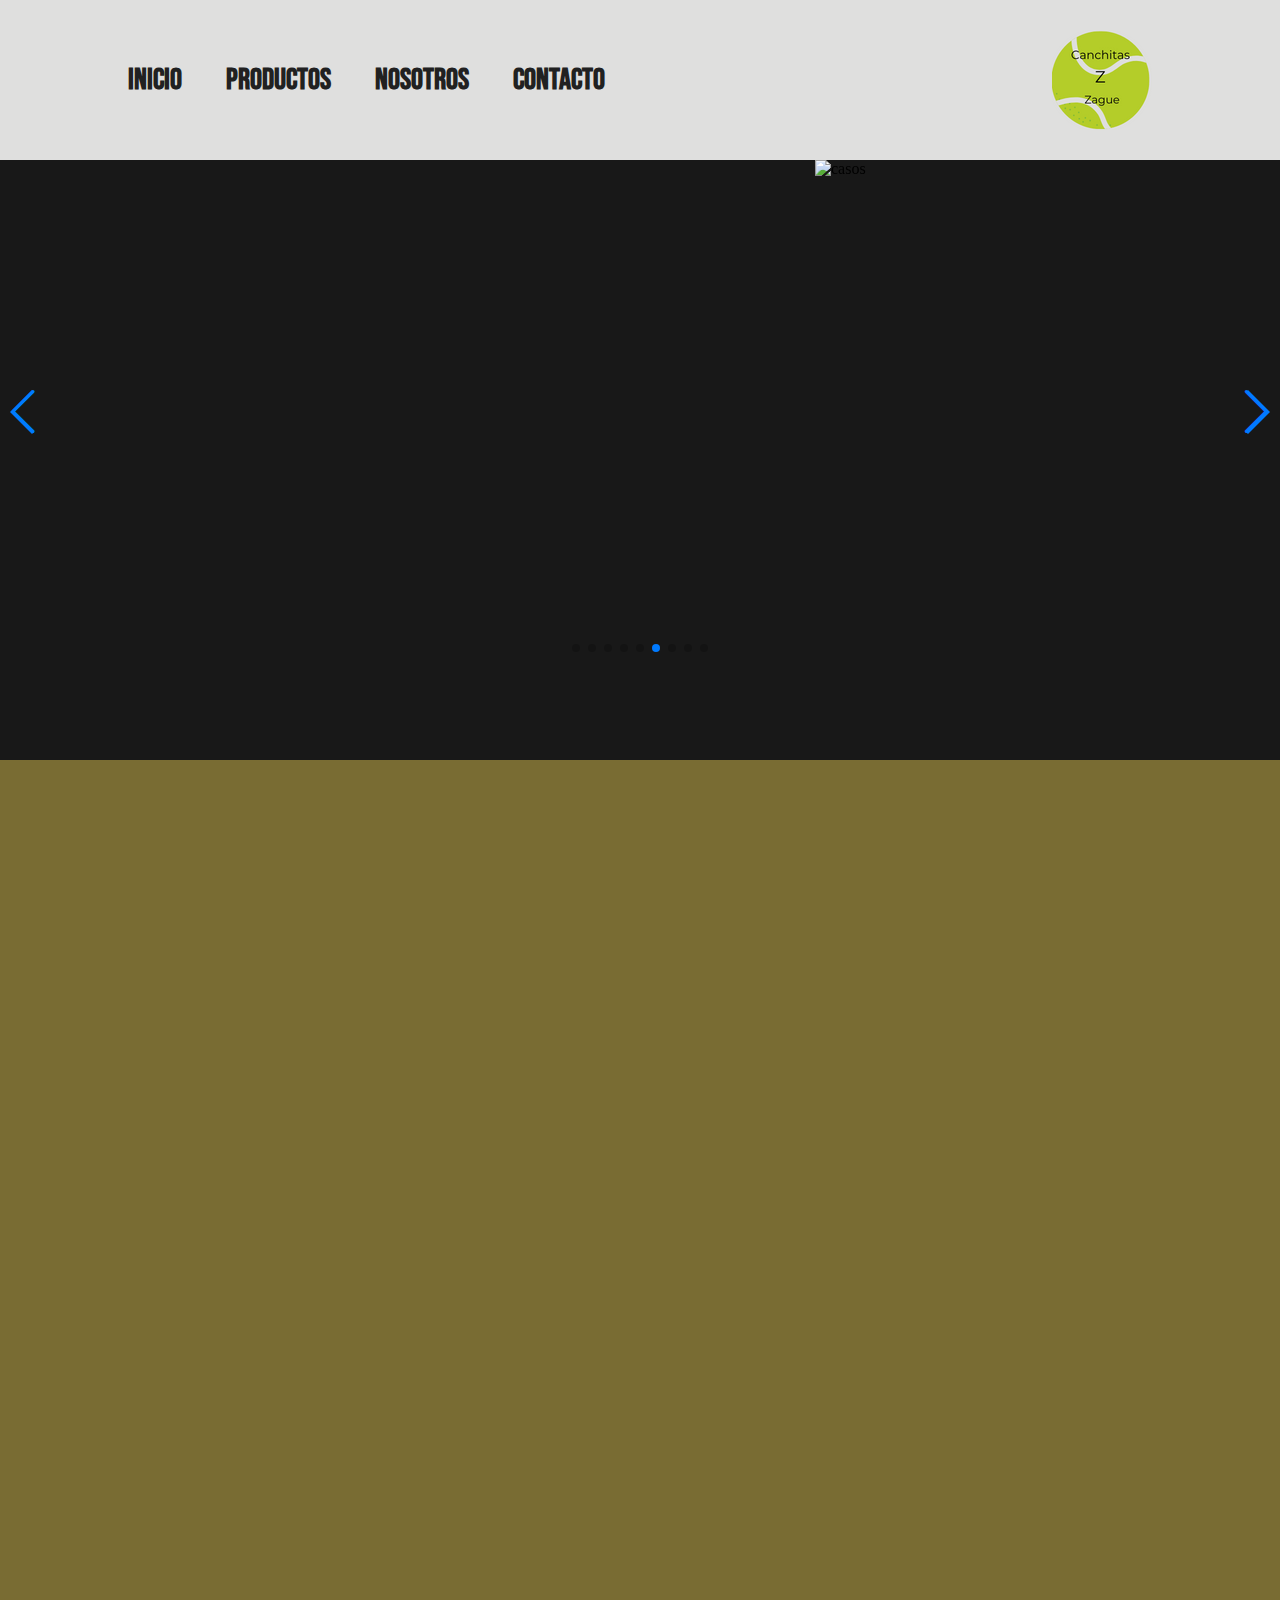
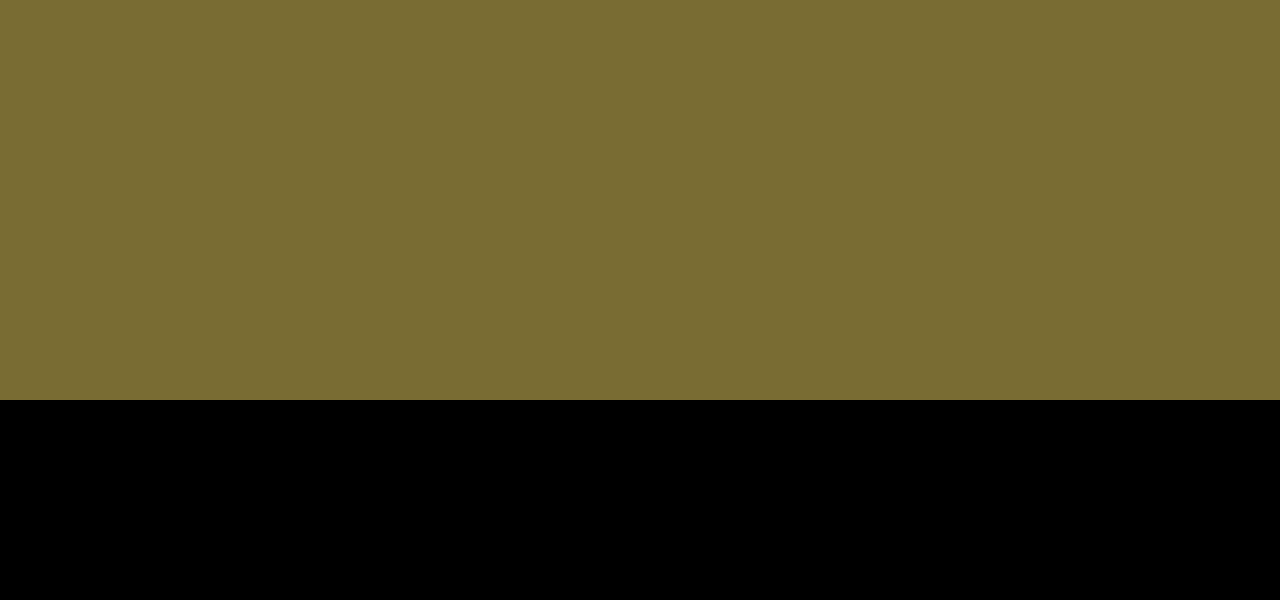
==== index.html @ 5521cb1e "se maqueto la primer seccion de la paginna de Anibal" ====
<!DOCTYPE html>
<html lang="en">

<head>
    <meta charset="UTF-8">
    <meta http-equiv="X-UA-Compatible" content="IE=edge">
    <meta name="viewport" content="width=device-width, initial-scale=1.0">
    <link rel="stylesheet" href="estilos.css">
    <link rel="icon" href="assets/logo.png">
    <link rel="stylesheet" href="estilos.css">
    <link rel="stylesheet" href="assets/css/estilos.css">
    <link rel="stylesheet" href="assets/css/animate.min.css">
    <link rel="stylesheet" href="assets/css/swiper.min.css">
    <link rel="stylesheet" href="assets/js/animado.js">
    <link rel="stylesheet" href="https://unpkg.com/swiper/swiper-bundle.min.css">
    <link rel="icon" href="assets/img-forn/logo.png">
    <link rel="stylesheet" href="assets/fonts/Lemons.ttf">
    <title>"Canchita Zague"</title>
</head>

<body>
    <header class="menu">
        <img class="logo" src="assets/img-forn/logo.png" alt="logo">
        <nav>
            <ul class="nav-links">
                <li><a href="index.html"> Inicio</a></li>
                <li><a href=""> Productos </a></li>
                <li><a href=""> Nosotros</a></li>
                <li><a href="contacto.html"> Contacto</a></li>
            </ul>
        </nav>
    </header>
    <main>
        <section class="slide-container">

            <div class="con_tainer">
                <div class="banner1">
                    <div class="swiper mySwiper swiper-initialized swiper-horizontal swiper-pointer-events">
                        <div class="swiper-wrapper" id="swiper-wrapper-3a5e8f8a44f67439" aria-live="off"
                            style="transition-duration: 1000ms; transform: translate3d(-6980px, 0px, 0px);">
                            <div class="swiper-slide" role="group" aria-label="1 / 9"
                                style="width: 100%; margin-right: 1px;">
                                <img src="assets/img-forn/pelota1.jpeg" alt="pd101" height="500px">
                                <div class="bantxt">
                                    <!-- <h3>Muebles en optimas<br><span>condiciones</span></h3>
                        <a href="promociones.html"><button>Promociones</button></a>-->
                                </div>

                            </div>
                            <div class="swiper-slide" role="group" aria-label="2 / 9"
                                style="width: 1366px; margin-right: 0px;">
                                <img src="assets/img-forn/pelota1.jpeg" alt="pd101" width="auto" height="500px">
                                <div class="bantxt">
                                    <h3></h3>
                                </div>

                            </div>
                            <div class="swiper-slide" role="group" aria-label="3 / 9"
                                style="width: 1366px; margin-right: 350px;">
                                <img src="assets/img-forn/pelota1.jpeg" alt="pd101" height="500px">
                                <!--<h3>Nuevos modelos</h3>
                      <a href="promociones.html"><button>Promociones</button></a>-->
                            </div>
                            <div class="swiper-slide" role="group" aria-label="4 / 9"
                                style="width: 1366px; margin-right: 350px;">
                                <img src="assets/img/Des-13.JPG" alt="pd101" height="500px ">

                            </div>
                            <div class="swiper-slide" role="group" aria-label="5 / 9"
                                style="width: 1366px; margin-right: 350px;">
                                <img src="assets/img/Des-4.jpg" alt="casos" height="500px">
                            </div>
                            <div class="swiper-slide" role="group" aria-label="6 / 9"
                                style="width: 1366px; margin-right: 350px;">
                                <img src="assets/img/Des-5.jpg" alt="casos" height="500px">
                            </div>
                            <div class="swiper-slide" role="group" aria-label="7 / 9"
                                style="width: 1366px; margin-right: 350px;">
                                <img src="assets/img/Des-6.jpg" alt="casos" height="500px">
                            </div>
                            <div class="swiper-slide" role="group" aria-label="8 / 9"
                                style="width: 1366px; margin-right: 350px;">
                                <img src="assets/img/Des-7.jpg" alt="casos" height="500px">
                            </div>
                            <div class="swiper-slide" role="group" aria-label="9 / 9"
                                style="width: 1366px; margin-right: 350px;">
                                <img src="assets/img/Des-8.jpg" alt="casos" height="500px"></div>
                        </div>
                        <div class="swiper-button-next" tabindex="0" role="button" aria-label="Next slide"
                            aria-controls="swiper-wrapper-3a5e8f8a44f67439" aria-disabled="false"></div>
                        <div class="swiper-button-prev" tabindex="0" role="button" aria-label="Previous slide"
                            aria-controls="swiper-wrapper-3a5e8f8a44f67439" aria-disabled="false"></div>
                        <div
                            class="swiper-pagination swiper-pagination-clickable swiper-pagination-bullets swiper-pagination-horizontal">
                            <span class="swiper-pagination-bullet" tabindex="0" role="button"
                                aria-label="Go to slide 1"></span><span class="swiper-pagination-bullet" tabindex="0"
                                role="button" aria-label="Go to slide 2"></span><span class="swiper-pagination-bullet"
                                tabindex="0" role="button" aria-label="Go to slide 3"></span><span
                                class="swiper-pagination-bullet" tabindex="0" role="button"
                                aria-label="Go to slide 4"></span><span class="swiper-pagination-bullet" tabindex="0"
                                role="button" aria-label="Go to slide 5"></span><span
                                class="swiper-pagination-bullet swiper-pagination-bullet-active" tabindex="0"
                                role="button" aria-label="Go to slide 6" aria-current="true"></span><span
                                class="swiper-pagination-bullet" tabindex="0" role="button"
                                aria-label="Go to slide 7"></span><span class="swiper-pagination-bullet" tabindex="0"
                                role="button" aria-label="Go to slide 8"></span><span class="swiper-pagination-bullet"
                                tabindex="0" role="button" aria-label="Go to slide 9"></span></div>
                        <span class="swiper-notification" aria-live="assertive" aria-atomic="true"></span>
                    </div>
                </div>
            </div>

        </section>



        <section>

        </section>



        <section>

        </section>
    </main>
    <footer>

    </footer>
</body>

</html>
---- estilos.css ----
@import url('https://fonts.googleapis.com/css2?family=Bebas+Neue&family=Montserrat:wght@100&display=swap');
@import url('https://fonts.googleapis.com/css2?family=Bebas+Neue&family=Libre+Franklin:wght@100&family=Montserrat:wght@100&display=swap');
*{
 padding: 0;
 margin: 0;
 box-sizing: border-box;
}

body{
  margin: 0px;
  padding: 0%;
}

header {
  display: flex;
  justify-content: flex-end;
  align-items: center;
  padding: 30px 10%;
  background-color: #DFDFDE;
}
.logo{
  cursor: pointer;
  height: 100px;
  width: 100px;
  order: 3;
  margin-left: auto;
}

nav{
  order: 1;
}

.nav-links{
  list-style: none;
}
.nav-links li{
  display: inline-block;
  padding: 0px 20px;

}

.nav-links li:nth-child(1){
 padding: 0 20px 0 0;
}
.nav-links li a{
  transition: all 0.3s ease 0s;   
  color: #212121;
  font-family: 'Bebas Neue', cursive;
 font-weight: 600;
 font-size: 30px;
 text-decoration: none;
  
}
.nav-links li a:hover{
  color: #0088a9;
}


main {
  width: 100%;
  height: 1840px;
  background-color: rgb(121, 108, 51);
}


.slide-container{ 
   width: 100%; 
   height: 600px;
  background-color: rgb(24, 24, 24);
}

.catalog-section{ 
  width: 100%; 
  height: 290px;
 background-color: rgb(43, 151, 10);
}
.first-product{
  width: 100%; 
  height: 400px;
 background-color: rgb(57, 55, 204);
}
.second-product{
  width: 100%; 
  height: 400px;
  background-color: rgb(255, 238, 5); 
 }

.hightlights-section{
  width: 100%; 
  height: 350px;
  background-color: rgba(253, 0, 0, 0.473);
}


footer {
  margin-top: -10;
  width: 100%;
  height: 200px;
  background-color: black;
}
---- estilos.css ----
@import url('https://fonts.googleapis.com/css2?family=Bebas+Neue&family=Montserrat:wght@100&display=swap');
@import url('https://fonts.googleapis.com/css2?family=Bebas+Neue&family=Libre+Franklin:wght@100&family=Montserrat:wght@100&display=swap');
*{
 padding: 0;
 margin: 0;
 box-sizing: border-box;
}

body{
  margin: 0px;
  padding: 0%;
}

header {
  display: flex;
  justify-content: flex-end;
  align-items: center;
  padding: 30px 10%;
  background-color: #DFDFDE;
}
.logo{
  cursor: pointer;
  height: 100px;
  width: 100px;
  order: 3;
  margin-left: auto;
}

nav{
  order: 1;
}

.nav-links{
  list-style: none;
}
.nav-links li{
  display: inline-block;
  padding: 0px 20px;

}

.nav-links li:nth-child(1){
 padding: 0 20px 0 0;
}
.nav-links li a{
  transition: all 0.3s ease 0s;   
  color: #212121;
  font-family: 'Bebas Neue', cursive;
 font-weight: 600;
 font-size: 30px;
 text-decoration: none;
  
}
.nav-links li a:hover{
  color: #0088a9;
}


main {
  width: 100%;
  height: 1840px;
  background-color: rgb(121, 108, 51);
}


.slide-container{ 
   width: 100%; 
   height: 600px;
  background-color: rgb(24, 24, 24);
}

.catalog-section{ 
  width: 100%; 
  height: 290px;
 background-color: rgb(43, 151, 10);
}
.first-product{
  width: 100%; 
  height: 400px;
 background-color: rgb(57, 55, 204);
}
.second-product{
  width: 100%; 
  height: 400px;
  background-color: rgb(255, 238, 5); 
 }

.hightlights-section{
  width: 100%; 
  height: 350px;
  background-color: rgba(253, 0, 0, 0.473);
}


footer {
  margin-top: -10;
  width: 100%;
  height: 200px;
  background-color: black;
}
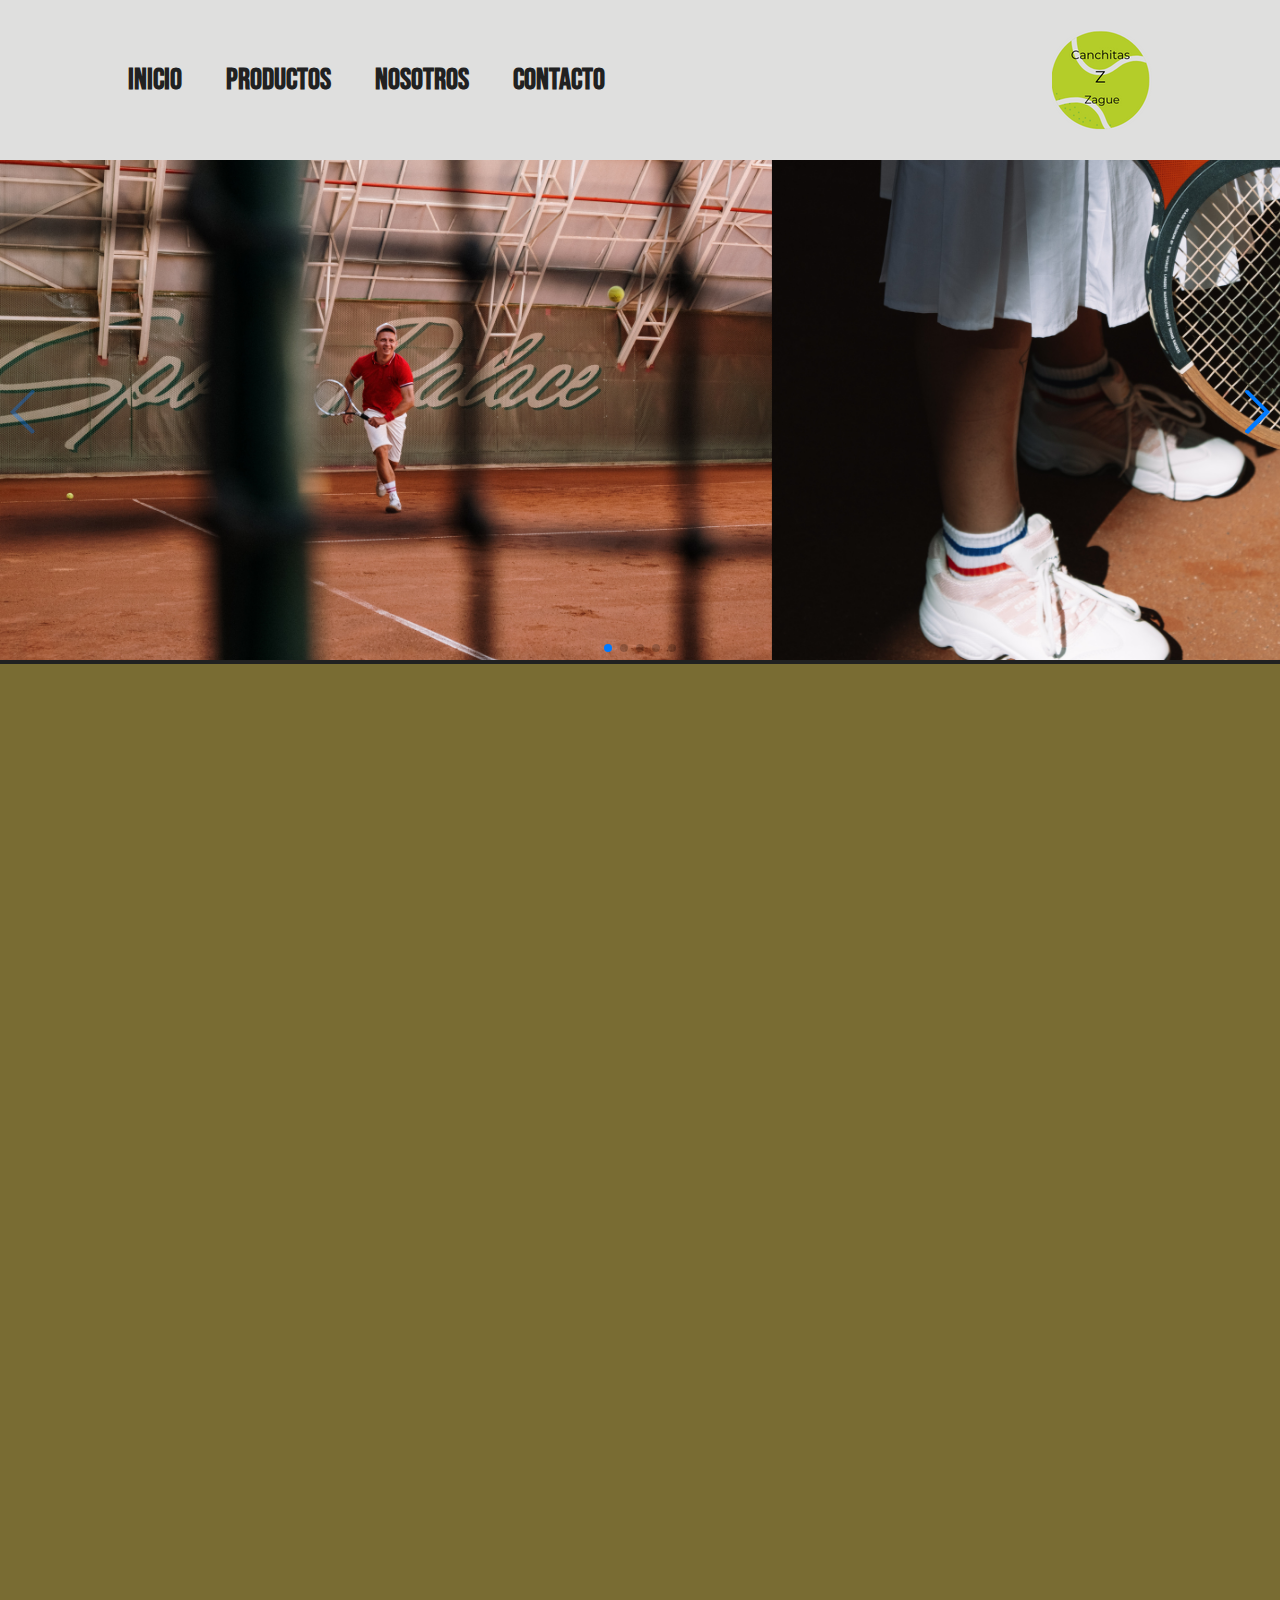
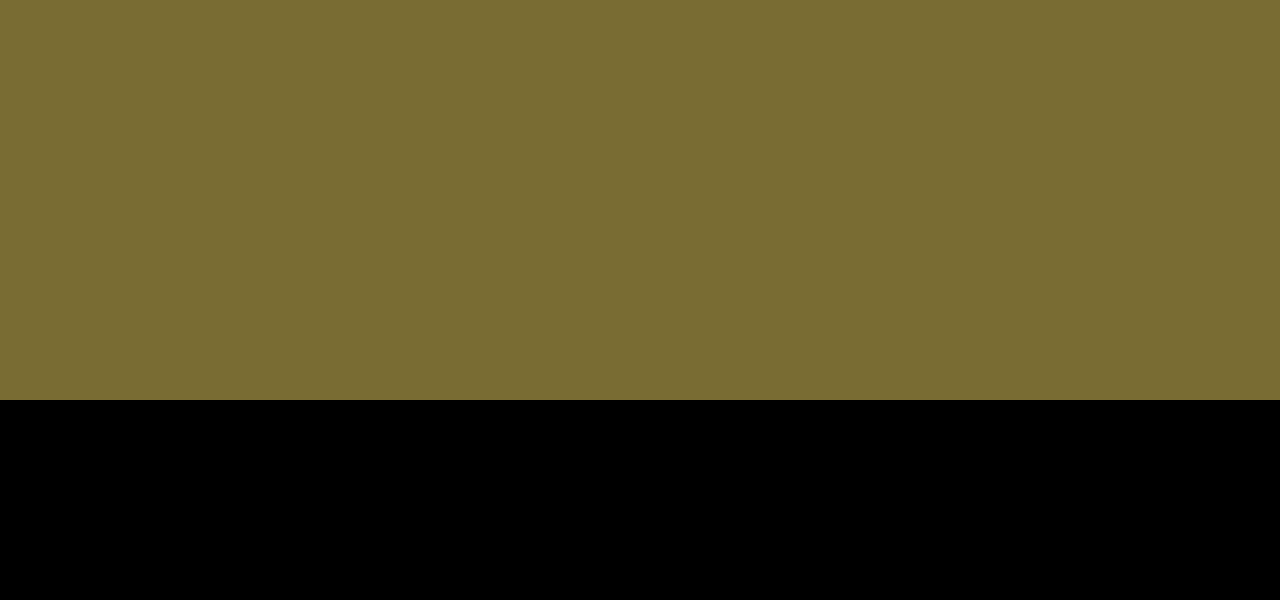
==== commit 3a1c0824: "Se agrego el slide con imagenes, ademas del menu-var jaz" ====
--- a/index.html
+++ b/index.html
@@ -5,8 +5,6 @@
     <meta charset="UTF-8">
     <meta http-equiv="X-UA-Compatible" content="IE=edge">
     <meta name="viewport" content="width=device-width, initial-scale=1.0">
-    <link rel="stylesheet" href="estilos.css">
-    <link rel="icon" href="assets/logo.png">
     <link rel="stylesheet" href="estilos.css">
     <link rel="stylesheet" href="assets/css/estilos.css">
     <link rel="stylesheet" href="assets/css/animate.min.css">
@@ -17,7 +15,6 @@
     <link rel="stylesheet" href="assets/fonts/Lemons.ttf">
     <title>"Canchita Zague"</title>
 </head>
-
 <body>
     <header class="menu">
         <img class="logo" src="assets/img-forn/logo.png" alt="logo">
@@ -30,6 +27,7 @@
             </ul>
         </nav>
     </header>
+
     <main>
         <section class="slide-container">
 
@@ -38,18 +36,18 @@
                     <div class="swiper mySwiper swiper-initialized swiper-horizontal swiper-pointer-events">
                         <div class="swiper-wrapper" id="swiper-wrapper-3a5e8f8a44f67439" aria-live="off"
                             style="transition-duration: 1000ms; transform: translate3d(-6980px, 0px, 0px);">
+
                             <div class="swiper-slide" role="group" aria-label="1 / 9"
                                 style="width: 100%; margin-right: 1px;">
-                                <img src="assets/img-forn/pelota1.jpeg" alt="pd101" height="500px">
-                                <div class="bantxt">
-                                    <!-- <h3>Muebles en optimas<br><span>condiciones</span></h3>
-                        <a href="promociones.html"><button>Promociones</button></a>-->
-                                </div>
+                                <img src="assets/img-forn/img-slide-1.png" alt="pd101" height="500px" style=" display: flex;
+                                justify-content: flex-end;
+                                align-items: center;">
+                                
 
                             </div>
                             <div class="swiper-slide" role="group" aria-label="2 / 9"
                                 style="width: 1366px; margin-right: 0px;">
-                                <img src="assets/img-forn/pelota1.jpeg" alt="pd101" width="auto" height="500px">
+                                <img src="assets/img-forn/img-slide-2.png" alt="pd101" width="auto" height="500px">
                                 <div class="bantxt">
                                     <h3></h3>
                                 </div>
@@ -57,34 +55,22 @@
                             </div>
                             <div class="swiper-slide" role="group" aria-label="3 / 9"
                                 style="width: 1366px; margin-right: 350px;">
-                                <img src="assets/img-forn/pelota1.jpeg" alt="pd101" height="500px">
+                                <img src="assets/img-forn/img-slide-3.png" alt="pd101" height="500px">
                                 <!--<h3>Nuevos modelos</h3>
                       <a href="promociones.html"><button>Promociones</button></a>-->
                             </div>
                             <div class="swiper-slide" role="group" aria-label="4 / 9"
                                 style="width: 1366px; margin-right: 350px;">
-                                <img src="assets/img/Des-13.JPG" alt="pd101" height="500px ">
+                                <img src="assets/img-forn/img-slide-4.png" alt="pd101" height="500px ">
 
                             </div>
                             <div class="swiper-slide" role="group" aria-label="5 / 9"
                                 style="width: 1366px; margin-right: 350px;">
-                                <img src="assets/img/Des-4.jpg" alt="casos" height="500px">
+                                <img src="assets/img-forn/img-slide-5.png" alt="casos" height="500px">
                             </div>
-                            <div class="swiper-slide" role="group" aria-label="6 / 9"
-                                style="width: 1366px; margin-right: 350px;">
-                                <img src="assets/img/Des-5.jpg" alt="casos" height="500px">
-                            </div>
-                            <div class="swiper-slide" role="group" aria-label="7 / 9"
-                                style="width: 1366px; margin-right: 350px;">
-                                <img src="assets/img/Des-6.jpg" alt="casos" height="500px">
-                            </div>
-                            <div class="swiper-slide" role="group" aria-label="8 / 9"
-                                style="width: 1366px; margin-right: 350px;">
-                                <img src="assets/img/Des-7.jpg" alt="casos" height="500px">
-                            </div>
-                            <div class="swiper-slide" role="group" aria-label="9 / 9"
-                                style="width: 1366px; margin-right: 350px;">
-                                <img src="assets/img/Des-8.jpg" alt="casos" height="500px"></div>
+                            
+                            
+                            
                         </div>
                         <div class="swiper-button-next" tabindex="0" role="button" aria-label="Next slide"
                             aria-controls="swiper-wrapper-3a5e8f8a44f67439" aria-disabled="false"></div>
@@ -127,6 +113,29 @@
     <footer>
 
     </footer>
+
+    <script src="assets/js/animado.js"></script>
+  <script src="assets/js/swiper.min.js"></script>
+    <script>
+        var swiper = new Swiper(".mySwiper", {
+            spaceBetween: 30,
+            centeredSlides: true,
+            autoplay: {
+                delay: 10000,
+                disableOnInteraction: false,
+            },
+            pagination: {
+                el: ".swiper-pagination",
+                clickable: true,
+            },
+            navigation: {
+                nextEl: ".swiper-button-next",
+                prevEl: ".swiper-button-prev",
+            },
+        });
+
+    </script>
+
 </body>
 
 </html>
--- a/estilos.css
+++ b/estilos.css
@@ -64,9 +64,9 @@
 
 
 .slide-container{ 
-   width: 100%; 
-   height: 600px;
-  background-color: rgb(24, 24, 24);
+  width: 100%; 
+  height: auto;
+ background-color: #212121;
 }
 
 .catalog-section{ 
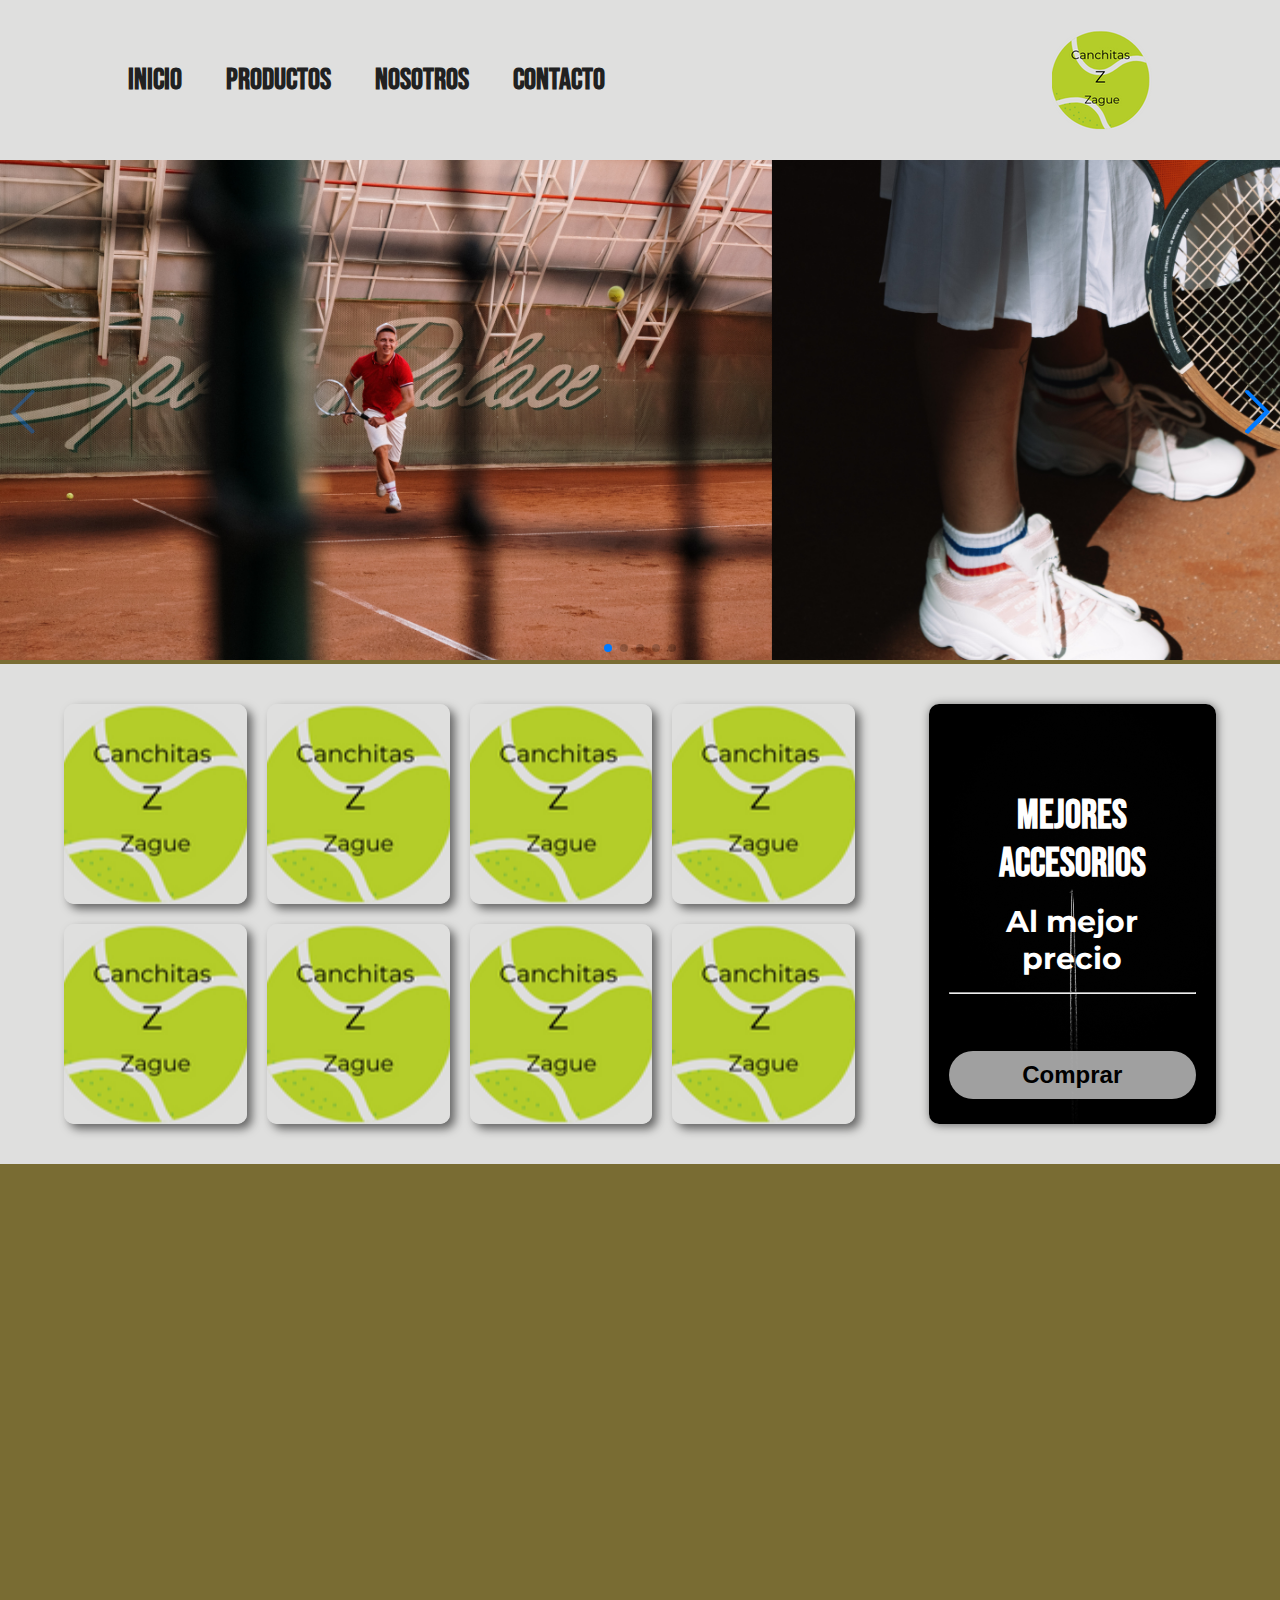
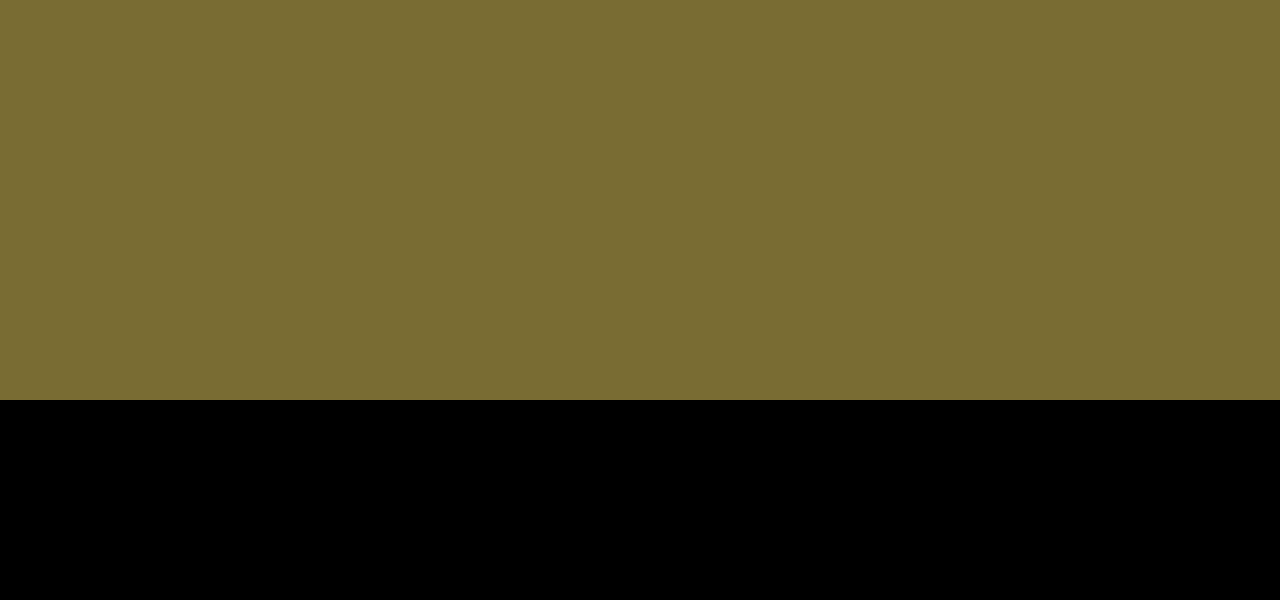
==== commit b624f6b0: "se agrego una section de catalogo si imagenes de prueba" ====
--- a/index.html
+++ b/index.html
@@ -15,6 +15,7 @@
     <link rel="stylesheet" href="assets/fonts/Lemons.ttf">
     <title>"Canchita Zague"</title>
 </head>
+
 <body>
     <header class="menu">
         <img class="logo" src="assets/img-forn/logo.png" alt="logo">
@@ -42,7 +43,7 @@
                                 <img src="assets/img-forn/img-slide-1.png" alt="pd101" height="500px" style=" display: flex;
                                 justify-content: flex-end;
                                 align-items: center;">
-                                
+
 
                             </div>
                             <div class="swiper-slide" role="group" aria-label="2 / 9"
@@ -68,9 +69,9 @@
                                 style="width: 1366px; margin-right: 350px;">
                                 <img src="assets/img-forn/img-slide-5.png" alt="casos" height="500px">
                             </div>
-                            
-                            
-                            
+
+
+
                         </div>
                         <div class="swiper-button-next" tabindex="0" role="button" aria-label="Next slide"
                             aria-controls="swiper-wrapper-3a5e8f8a44f67439" aria-disabled="false"></div>
@@ -100,8 +101,76 @@
 
 
 
-        <section>
-
+        <section class="catalog-balls">
+            <section>
+                <div class="contenedor">
+                    <div class="contenedor-conciertos">
+
+                        <div class="card" style="background-image: url('./assets/img-forn/logo.png')">
+                            <div class="textos">
+                                <h3 style="visibility: hidden;">Mueble armable</h3>
+                                <p style="visibility: hidden;">Los mejores muebles</p>
+                            </div>
+                        </div>
+                        <div class="card" style="background-image: url('./assets/img-forn/logo.png')">
+                            <div class="textos">
+                                <h3 style="visibility: hidden;">Mueble armable</h3>
+                                <p style="visibility: hidden;">Los mejores muebles</p>
+                            </div>
+                        </div>
+                        <div class="card" style="background-image: url('./assets/img-forn/logo.png')">
+                            <div class="textos">
+                                <h3 style="visibility: hidden;">Mueble armable</h3>
+                                <p style="visibility: hidden;">Los mejores muebles</p>
+                            </div>
+                        </div>
+
+                        <div class="card" style="background-image: url('./assets/img-forn/logo.png')">
+                            <div class="textos">
+                                <h3 style="visibility: hidden;">Mueble armable</h3>
+                                <p style="visibility: hidden;">Los mejores muebles</p>
+                            </div>
+                        </div>
+                        <div class="card" style="background-image: url('./assets/img-forn/logo.png')">
+                            <div class="textos">
+                                <h3 style="visibility: hidden;">Mueble armable</h3>
+                                <p style="visibility: hidden;">Los mejores muebles</p>
+                            </div>
+                        </div>
+                        <div class="card" style="background-image: url('./assets/img-forn/logo.png')">
+                            <div class="textos">
+                                <h3 style="visibility: hidden;">Mueble armable</h3>
+                                <p style="visibility: hidden;">Los mejores muebles</p>
+                            </div>
+                        </div>
+                        <div class="card" style="background-image: url('./assets/img-forn/logo.png')">
+                            <div class="textos">
+                                <h3 style="visibility: hidden;">Mueble armable</h3>
+                                <p style="visibility: hidden;">Los mejores muebles</p>
+                            </div>
+                        </div>
+                        <div class="card" style="background-image: url('./assets/img-forn/logo.png')">
+                            <div class="textos">
+                                <h3 style="visibility: hidden;">Mueble armable</h3>
+                                <p style="visibility: hidden;">Los mejores muebles</p>
+                            </div>
+                        </div>
+
+                    </div>
+
+                    <div class="backlife">
+                        <br>
+                        <h3>Mejores accesorios</h3>
+                        <ul>
+
+                            <li><span style="color: rgb(255, 255, 255); font-size: 30px;">Al mejor precio</span></li>
+                            <hr>
+                            <br><br><br>
+                        </ul>
+                        <a href="/contacto.html"><button class="boton">Comprar</button></a>
+                    </div>
+                </div>
+            </section>
         </section>
 
 
@@ -115,7 +184,7 @@
     </footer>
 
     <script src="assets/js/animado.js"></script>
-  <script src="assets/js/swiper.min.js"></script>
+    <script src="assets/js/swiper.min.js"></script>
     <script>
         var swiper = new Swiper(".mySwiper", {
             spaceBetween: 30,
--- a/estilos.css
+++ b/estilos.css
@@ -63,17 +63,153 @@
 }
 
 
-.slide-container{ 
-  width: 100%; 
-  height: auto;
- background-color: #212121;
-}
-
-.catalog-section{ 
-  width: 100%; 
-  height: 290px;
- background-color: rgb(43, 151, 10);
-}
+.catalog-balls{ 
+  
+    width: 100%; 
+    height: auto;
+   background-color: #DFDFDE;
+
+}
+/* Flexbox Styles */
+.content1 {
+  display: flex;
+  flex-wrap: nowrap;
+  margin-right: 20px;
+}
+.content1 img{
+  height: 350px;
+  width: 300px;
+  display: flex;
+  justify-content: center;
+  align-items: center;
+  padding: 10px ;
+  border-radius: 30px;
+}
+.content1 a{
+  color: #24252A;
+  font-family: 'Montserrat', sans-serif;
+  text-decoration: none;
+  font-size: 30px;
+  display: flex;
+  justify-content: center;
+  align-items: center;
+  padding: 10px ;
+}
+.content1 .price-con{
+  color: #24252a62;
+}
+.content1 span{
+  font-size: 20px;
+  
+}
+
+  /*Catalogo*/
+
+  .contenedor {
+    width: 90%;
+    max-width: 1200px;
+    margin: auto;
+    padding: 40px 0;
+  
+    display: flex;
+    gap: 20px;
+  }
+  
+  .titulo {
+    font-size: 24px;
+    padding: 80px 200px;
+    background-color: #9de372bd;
+  }
+  
+  .contenedor-conciertos {
+    display: flex;
+    width: 80%;
+    flex-wrap: wrap;
+    gap: 20px;
+  }
+  
+  .card {
+    border-radius: 10px;
+    min-height: 200px;
+    font-weight: bold;
+    padding: 20px;
+    position: relative;
+    overflow: hidden;
+    background-size: cover;
+    background-position: center center;
+    width: calc(33.33%-28px);
+    box-shadow: 5px 5px 10px rgba(0, 0, 0, 0.548);
+  }
+  
+  .card .textos {
+    height: 100%;
+    display: flex;
+    flex-direction: column;
+    justify-content: space-between;	
+  }
+  .backlife {
+    border-radius: 10px;
+    text-align: center;
+    padding: 20px;
+    background-size: cover;
+    background-position: center center;
+    background-image: url('./assets/img-forn/fondo.jpg');
+    box-shadow: 1px 1px 10px rgba(0, 0, 0, 0.548);
+    
+  }
+  .backlife h3{
+    padding-top: 50px;
+    font-size: 40px;
+    font-family: 'Bebas Neue', cursive;
+    color: rgb(255, 255, 255);
+    
+  }
+  .backlife ul {
+    list-style: none;
+    font-family: 'Montserrat', sans-serif;
+    
+
+  }
+  
+  .backlife ul li {
+    margin: 15px;
+    font-weight: bold;
+    font-family: 'Montserrat', sans-serif;
+  }
+  
+  .backlife .boton {
+    background: #c2c2c2d2;
+    display: block;
+    width: 100%;
+    font-weight: bold;
+    font-size: 24px;
+    text-align: center;
+    padding: 10px;
+    border: none;
+    border-radius: 100px;
+    font-family: 'Roboto', sans-serif;
+    cursor: pointer;
+    
+  }
+  @media screen and (max-width: 900px) {
+	
+  }
+  
+  @media screen and (max-width: 700px) {
+    
+  }
+  
+  @media screen and (max-width: 600px) {
+  
+  }
+
+  a:link{
+    text-decoration:none
+  }
+  a:visited{
+    text-decoration:none
+  }
+
 .first-product{
   width: 100%; 
   height: 400px;
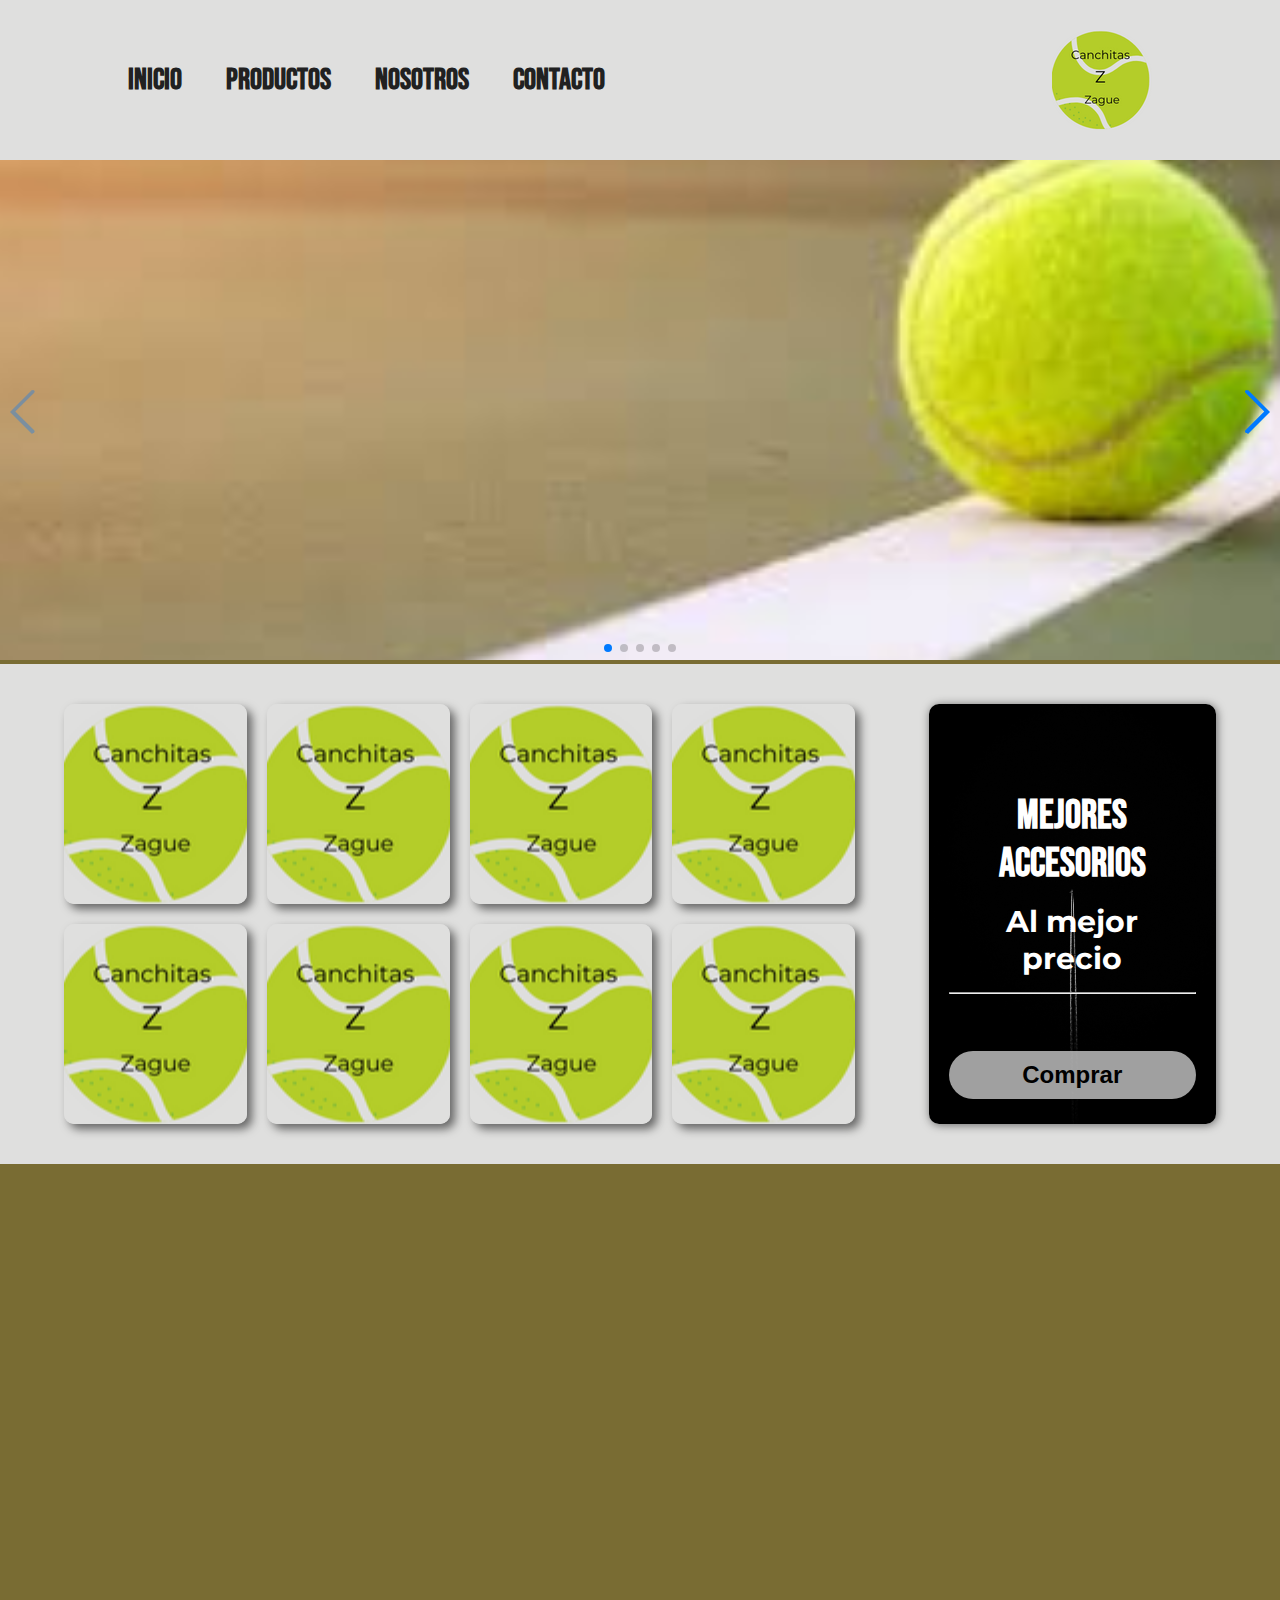
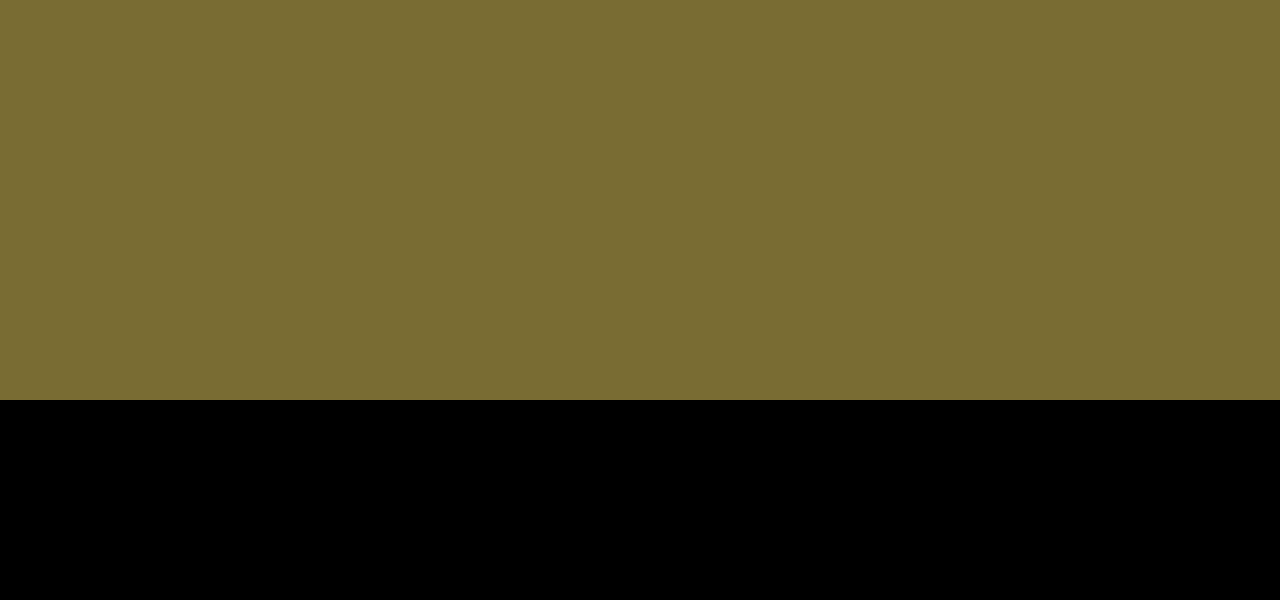
==== commit 74d17965: "se agregaron imagenes culeras de Anibal" ====
--- a/index.html
+++ b/index.html
@@ -40,7 +40,7 @@
 
                             <div class="swiper-slide" role="group" aria-label="1 / 9"
                                 style="width: 100%; margin-right: 1px;">
-                                <img src="assets/img-forn/img-slide-1.png" alt="pd101" height="500px" style=" display: flex;
+                                <img src="assets/img-forn/img-slide-6.png" alt="pd101" height="500px" style=" display: flex;
                                 justify-content: flex-end;
                                 align-items: center;">
 
@@ -48,7 +48,7 @@
                             </div>
                             <div class="swiper-slide" role="group" aria-label="2 / 9"
                                 style="width: 1366px; margin-right: 0px;">
-                                <img src="assets/img-forn/img-slide-2.png" alt="pd101" width="auto" height="500px">
+                                <img src="assets/img-forn/img-slide-7.png" alt="pd101" width="auto" height="500px">
                                 <div class="bantxt">
                                     <h3></h3>
                                 </div>
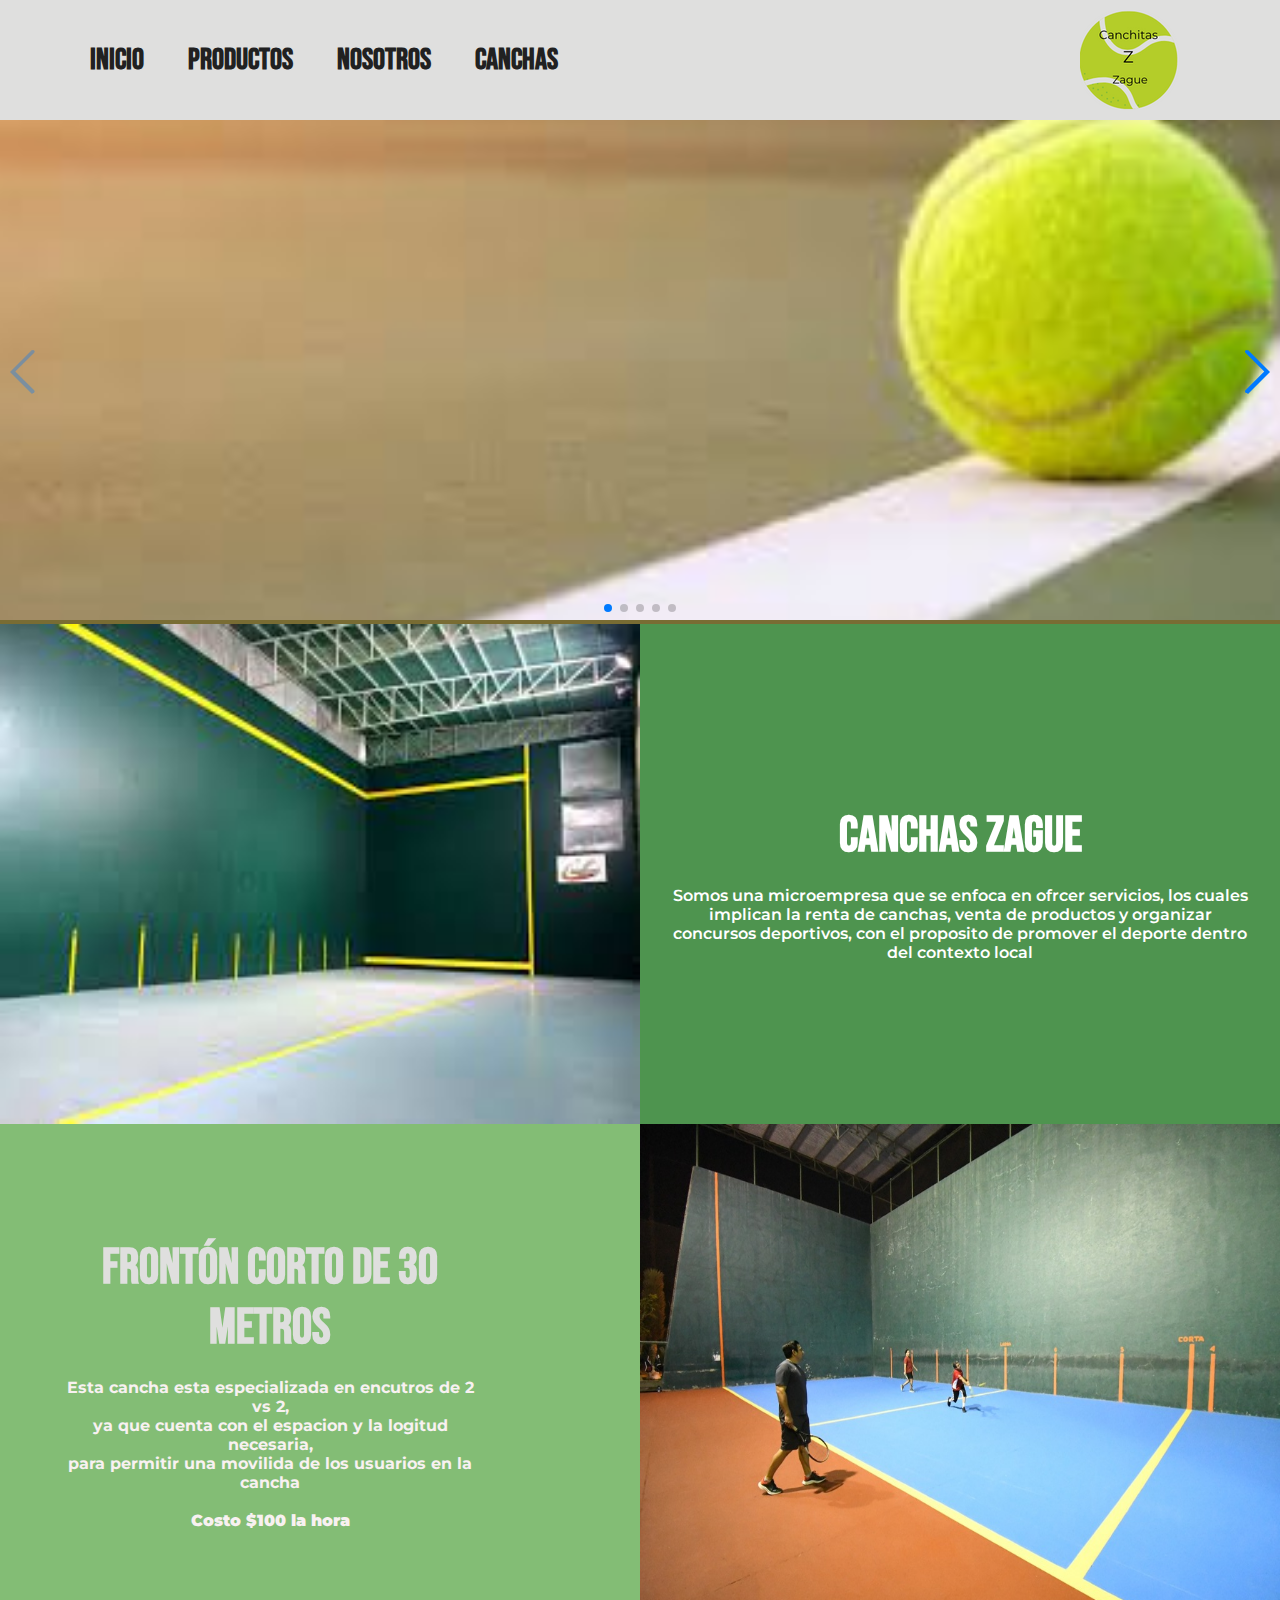
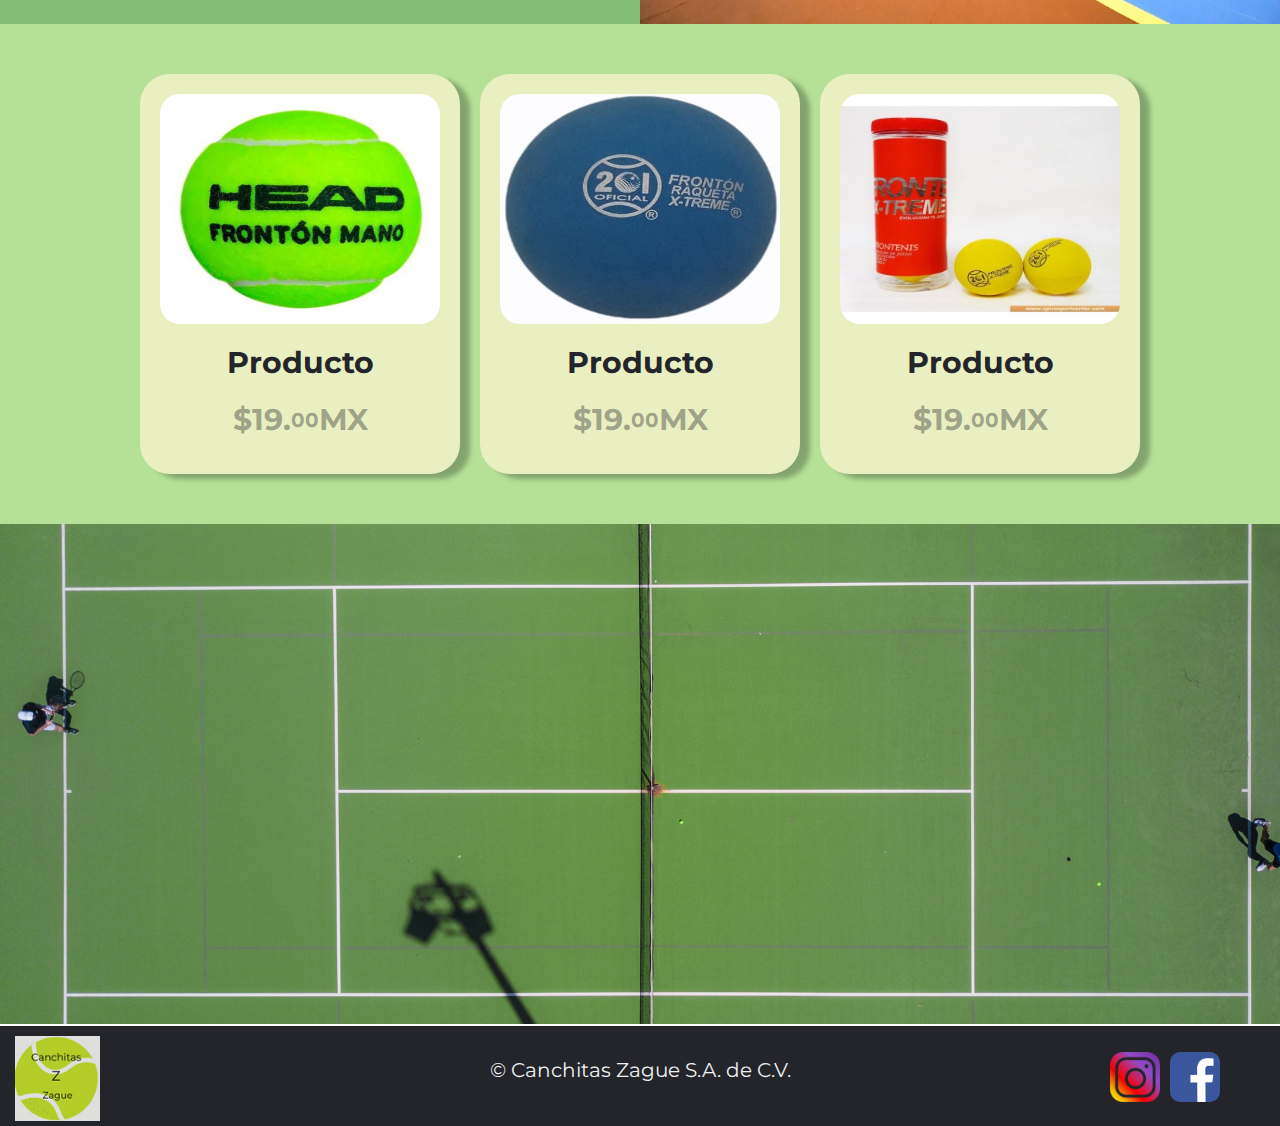
==== commit 4b8836ab: "archivos que conpletan la pagina," ====
--- a/index.html
+++ b/index.html
@@ -21,16 +21,16 @@
         <img class="logo" src="assets/img-forn/logo.png" alt="logo">
         <nav>
             <ul class="nav-links">
-                <li><a href="index.html"> Inicio</a></li>
-                <li><a href=""> Productos </a></li>
-                <li><a href=""> Nosotros</a></li>
-                <li><a href="contacto.html"> Contacto</a></li>
+                <li><a href="#f-p"> Inicio</a></li>
+                <li><a href="#productos"> Productos </a></li>
+                <li><a href="#mapaid"> Nosotros</a></li>
+                <li><a href="#cancha">Canchas</a></li>
             </ul>
         </nav>
     </header>
 
     <main>
-        <section class="slide-container">
+        <section class="slide-container" id="Slide">
 
             <div class="con_tainer">
                 <div class="banner1">
@@ -99,89 +99,97 @@
 
         </section>
 
-
-
-        <section class="catalog-balls">
-            <section>
-                <div class="contenedor">
-                    <div class="contenedor-conciertos">
-
-                        <div class="card" style="background-image: url('./assets/img-forn/logo.png')">
-                            <div class="textos">
-                                <h3 style="visibility: hidden;">Mueble armable</h3>
-                                <p style="visibility: hidden;">Los mejores muebles</p>
-                            </div>
-                        </div>
-                        <div class="card" style="background-image: url('./assets/img-forn/logo.png')">
-                            <div class="textos">
-                                <h3 style="visibility: hidden;">Mueble armable</h3>
-                                <p style="visibility: hidden;">Los mejores muebles</p>
-                            </div>
-                        </div>
-                        <div class="card" style="background-image: url('./assets/img-forn/logo.png')">
-                            <div class="textos">
-                                <h3 style="visibility: hidden;">Mueble armable</h3>
-                                <p style="visibility: hidden;">Los mejores muebles</p>
-                            </div>
-                        </div>
-
-                        <div class="card" style="background-image: url('./assets/img-forn/logo.png')">
-                            <div class="textos">
-                                <h3 style="visibility: hidden;">Mueble armable</h3>
-                                <p style="visibility: hidden;">Los mejores muebles</p>
-                            </div>
-                        </div>
-                        <div class="card" style="background-image: url('./assets/img-forn/logo.png')">
-                            <div class="textos">
-                                <h3 style="visibility: hidden;">Mueble armable</h3>
-                                <p style="visibility: hidden;">Los mejores muebles</p>
-                            </div>
-                        </div>
-                        <div class="card" style="background-image: url('./assets/img-forn/logo.png')">
-                            <div class="textos">
-                                <h3 style="visibility: hidden;">Mueble armable</h3>
-                                <p style="visibility: hidden;">Los mejores muebles</p>
-                            </div>
-                        </div>
-                        <div class="card" style="background-image: url('./assets/img-forn/logo.png')">
-                            <div class="textos">
-                                <h3 style="visibility: hidden;">Mueble armable</h3>
-                                <p style="visibility: hidden;">Los mejores muebles</p>
-                            </div>
-                        </div>
-                        <div class="card" style="background-image: url('./assets/img-forn/logo.png')">
-                            <div class="textos">
-                                <h3 style="visibility: hidden;">Mueble armable</h3>
-                                <p style="visibility: hidden;">Los mejores muebles</p>
-                            </div>
-                        </div>
-
-                    </div>
-
-                    <div class="backlife">
-                        <br>
-                        <h3>Mejores accesorios</h3>
-                        <ul>
-
-                            <li><span style="color: rgb(255, 255, 255); font-size: 30px;">Al mejor precio</span></li>
-                            <hr>
-                            <br><br><br>
-                        </ul>
-                        <a href="/contacto.html"><button class="boton">Comprar</button></a>
-                    </div>
-                </div>
-            </section>
-        </section>
-
-
-
-        <section>
-
-        </section>
+        <section class="first-product" id="f-p">
+            <img src="./assets/img-forn/imagen-fp.jpg">
+            <div class="content-leter-1">
+                <h3>Canchas Zague</h3>
+
+                <p>
+                    Somos una microempresa que se enfoca en ofrcer servicios, los cuales
+                    implican la renta de canchas, venta de productos y organizar concursos
+                    deportivos, con el proposito de promover el deporte dentro del contexto
+                    local
+                </p>
+            </div>
+
+        </section>
+
+        <section class="second-product" id="cancha">
+
+            <div class="content-leter">
+                <h3>Frontón corto de 30 metros</h3>
+
+                <p>Esta cancha esta especializada en encutros de 2 vs 2,<br>
+                    ya que cuenta con el espacion y la logitud necesaria,<br>
+                    para permitir una movilida de los usuarios en la cancha<br>
+                    <br>
+                    <strong>Costo $100 la hora</strong>
+
+                </p>
+            </div>
+
+            <img src="./assets/img-forn/imagen-sp.jpeg">
+
+        </section>
+
+        <section class="hightlights-section" id="productos">
+
+
+            <div class="content1">
+                <div class="box-1">
+
+                    <img src="assets/img-forn/producto-1.jpg" alt="muble1">
+                    <a href=""><strong>Producto</strong></a>
+                    <a class="price-con"><strong>$19.</strong><span><strong>00</strong></span><strong> MX</strong></a>
+                </div>
+
+                <div class="box-2">
+                    <img src="assets/img-forn/procuto 2.jpg" alt="muble1">
+                    <a href=""><strong>Producto</strong></a>
+                    <a class="price-con"><strong>$19.</strong><span><strong>00</strong></span><strong> MX</strong></a>
+                </div>
+
+                <div class="box-3">
+                    <img src="assets/img-forn/producto-3.jpg" alt="muble1">
+                    <a href=""><strong>Producto</strong></a>
+                    <a class="price-con"><strong>$19.</strong><span><strong>00</strong></span><strong> MX</strong></a>
+                </div>
+
+            </div>
+
+        </section>
+
+        <section class="mapa" id="mapaid">
+                <iframe
+                    src="https://www.google.com/maps/embed?pb=!1m18!1m12!1m3!1d481994.31129482936!2d-99.9422440671875!3d19.3005983!2m3!1f0!2f0!3f0!3m2!1i1024!2i768!4f13.1!3m3!1m2!1s0x85cd898d55f5849b%3A0x4af8dbcb37597f12!2zRnJvbnTDs24!5e0!3m2!1ses-419!2smx!4v1650447686315!5m2!1ses-419!2smx"
+                    allowfullscreen="" loading="lazy" referrerpolicy="no-referrer-when-downgrade"></iframe>
+        
+        </section>
+
+
+        <footer>
+
+            <div class="Logo">
+
+                <a href="./index.html"> <img src="assets/img-forn/logo.png" logo"></a>
+            </div>
+            <div class="Developed">
+                <a>
+                    © Canchitas Zague S.A. de C.V. </a>
+                </a>
+
+            </div>
+
+            <div class="logos-box">
+                <img class="inst" src="assets/img-forn/logos/insta-log.png" alt="inst">
+                <img class="face" src="assets/img-forn/logos/faceb-log.png" alt="facebook">
+
+            </div>
+
+        </footer>
+
     </main>
-    <footer>
-
-    </footer>
+
 
     <script src="assets/js/animado.js"></script>
     <script src="assets/js/swiper.min.js"></script>
--- a/estilos.css
+++ b/estilos.css
@@ -5,17 +5,15 @@
  margin: 0;
  box-sizing: border-box;
 }
-
-body{
-  margin: 0px;
-  padding: 0%;
+html{
+  scroll-behavior: smooth;
 }
 
 header {
   display: flex;
   justify-content: flex-end;
   align-items: center;
-  padding: 30px 10%;
+  padding: 10px 100px 10px 90px;
   background-color: #DFDFDE;
 }
 .logo{
@@ -210,27 +208,200 @@
     text-decoration:none
   }
 
-.first-product{
-  width: 100%; 
+  .first-product{
+    width:100%;
+    height: 500px;;
+     display:flex;
+     align-items:center;
+     justify-content:center; 
+    background-color: #4E944F;
+
+  }
+
+  .first-product h3{
+    font-family: 'Bebas Neue', cursive;
+    margin: 20px;
+    text-align: center;
+    font-size: 50px;
+    color: #ffffff;
+  }
+  .first-product img{
+    height: 500px;
+     width: 50%;
+     justify-content: flex-end;
+  }
+  .content-leter-1{
+    width: 50%;
+    margin: 0px 0px 0px 0px;
+    padding: 30px;
+    text-align: center;
+    color: #ffffff;
+    font-family: 'Montserrat', sans-serif;
+    font-weight: 600;
+  }
+
+   .second-product{
+    width:100%;
+    height: 500px;;
+     display:flex;
+     align-items:center;
+     justify-content:center; 
+     background-color: #83BD75;
+   }
+
+   .second-product h3{
+    font-family: 'Bebas Neue', cursive;
+    margin: 20px;
+    text-align: center;
+    font-size: 50px;
+    color: #DFDFDE;
+   }
+   .second-product img{
+     margin-left: 100px;
+     height: 500px;
+      width: 50%;
+      justify-content: flex-end;
+   }
+   .content-leter{
+    margin: 30px;
+    padding: 30px;
+    text-align: center;
+    font-family: 'Montserrat', sans-serif;
+    font-weight: 700;
+    color: rgb(248, 241, 241);
+   }
+.hightlights-section{
+    height: 500px;
+    width: 100%;
+    display: flex;
+    justify-content:center;
+    align-items: center;
+    background-color: #B4E197;
+  }
+
+
+.box-1{
+  background-color: #E9EFC0;
+  margin-left: 20px;
   height: 400px;
- background-color: rgb(57, 55, 204);
-}
-.second-product{
-  width: 100%; 
+  border-radius: 30px;
+  box-shadow: 10px 5px 5px #00000046;
+  padding: 10px;
+}
+.box-2{
+  background-color: #E9EFC0;
+  margin-left: 20px;
   height: 400px;
-  background-color: rgb(255, 238, 5); 
- }
-
-.hightlights-section{
-  width: 100%; 
-  height: 350px;
-  background-color: rgba(253, 0, 0, 0.473);
-}
-
+
+  border-radius: 30px;
+  box-shadow: 10px 5px 5px #00000046;
+  padding: 10px;
+}
+
+.box-3 {
+  background-color: #E9EFC0;
+  margin-left: 20px;
+  height: 400px;
+  box-shadow:inset;
+  border-radius: 30px;
+    box-shadow: 10px 5px 5px #00000046;
+    padding: 10px;
+}
+
+
+/* Flexbox Styles */
+.content1 {
+  display: flex;
+  flex-wrap: nowrap;
+  margin-right: 20px;
+}
+.content1 img{
+  height: 250px;
+  width: 300px;
+  display: flex;
+  justify-content: center;
+  align-items: center;
+  padding: 10px ;
+  border-radius: 30px;
+}
+.content1 a{
+  color: #24252A;
+  font-family: 'Montserrat', sans-serif;
+  text-decoration: none;
+  font-size: 30px;
+  display: flex;
+  justify-content: center;
+  align-items: center;
+  padding: 10px ;
+}
+.content1 .price-con{
+  color: #24252a62;
+}
+.content1 span{
+  font-size: 20px;
+  
+}
+
+.mapa{
+  height: 500px;
+    width: 100%;
+    display: flex;
+    justify-content:center;
+    background-color: #000000;
+    background-image:url("/assets/img-forn/img-slide-5.png");
+
+}
+iframe{
+  width: 1000px; 
+  height: 500px; 
+  border:0px;
+}
+
+
+.Developed a{
+  color: #edf0f1;
+  font-family: 'Montserrat', sans-serif;
+  text-decoration: none;
+  font-size: 20px; 
+  display: flex;
+  justify-content: center;
+  align-items: center;
+  padding:  32px 100px 0px 0px;
+  margin-top: 2px;
+}
 
 footer {
-  margin-top: -10;
   width: 100%;
-  height: 200px;
-  background-color: black;
-}
+  height: 100px;
+  background-color: #24252A;
+
+}
+
+footer img{
+  padding-left: 15px;
+  width: 100px;
+  float: left;
+  margin-top: 10px;
+}
+
+
+
+.logos-box{
+  margin-top: -40px;
+  margin-right: 60px;
+  float: right;
+  display: flex;
+  flex-wrap: nowrap;
+}
+.logos-box img{
+  height: 50px;
+  width: auto;
+}
+
+ .face{
+  padding: 0px;
+  margin-left: 10px;
+  border-radius: 10px;
+
+}
+
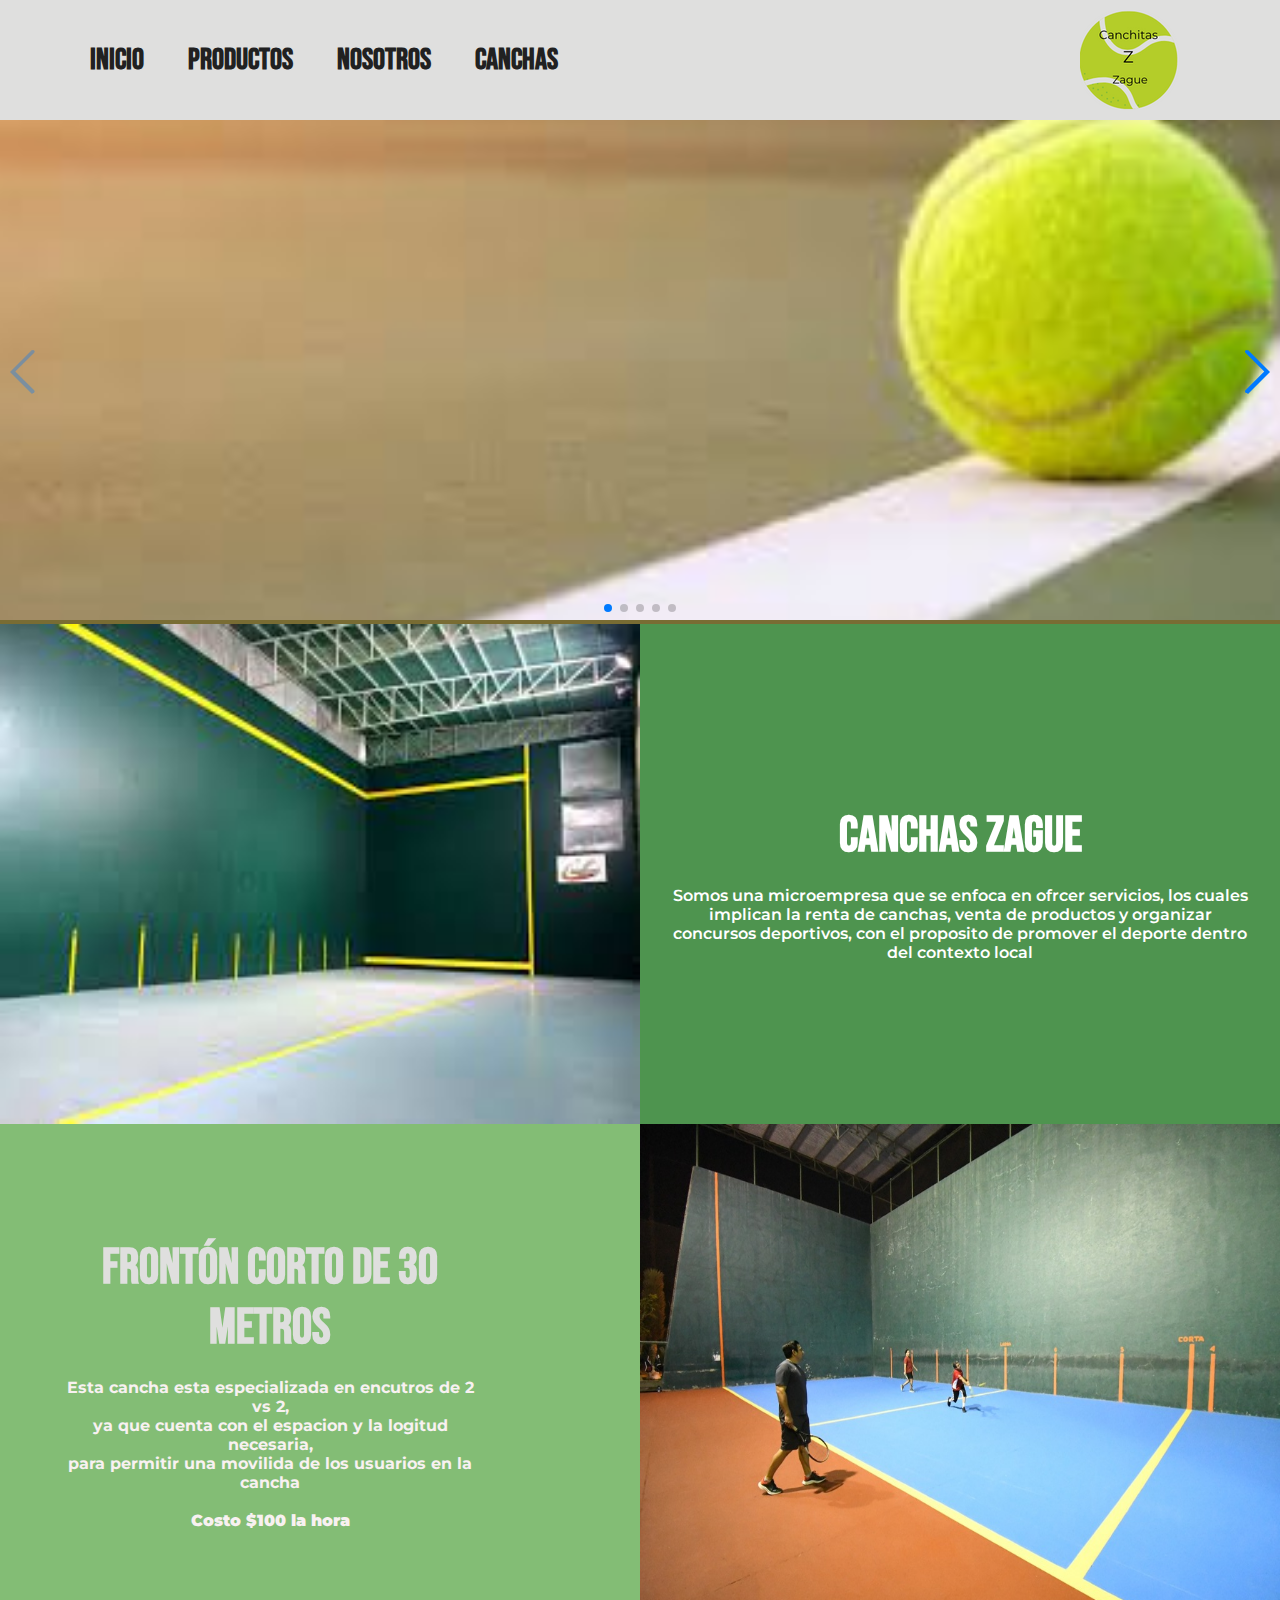
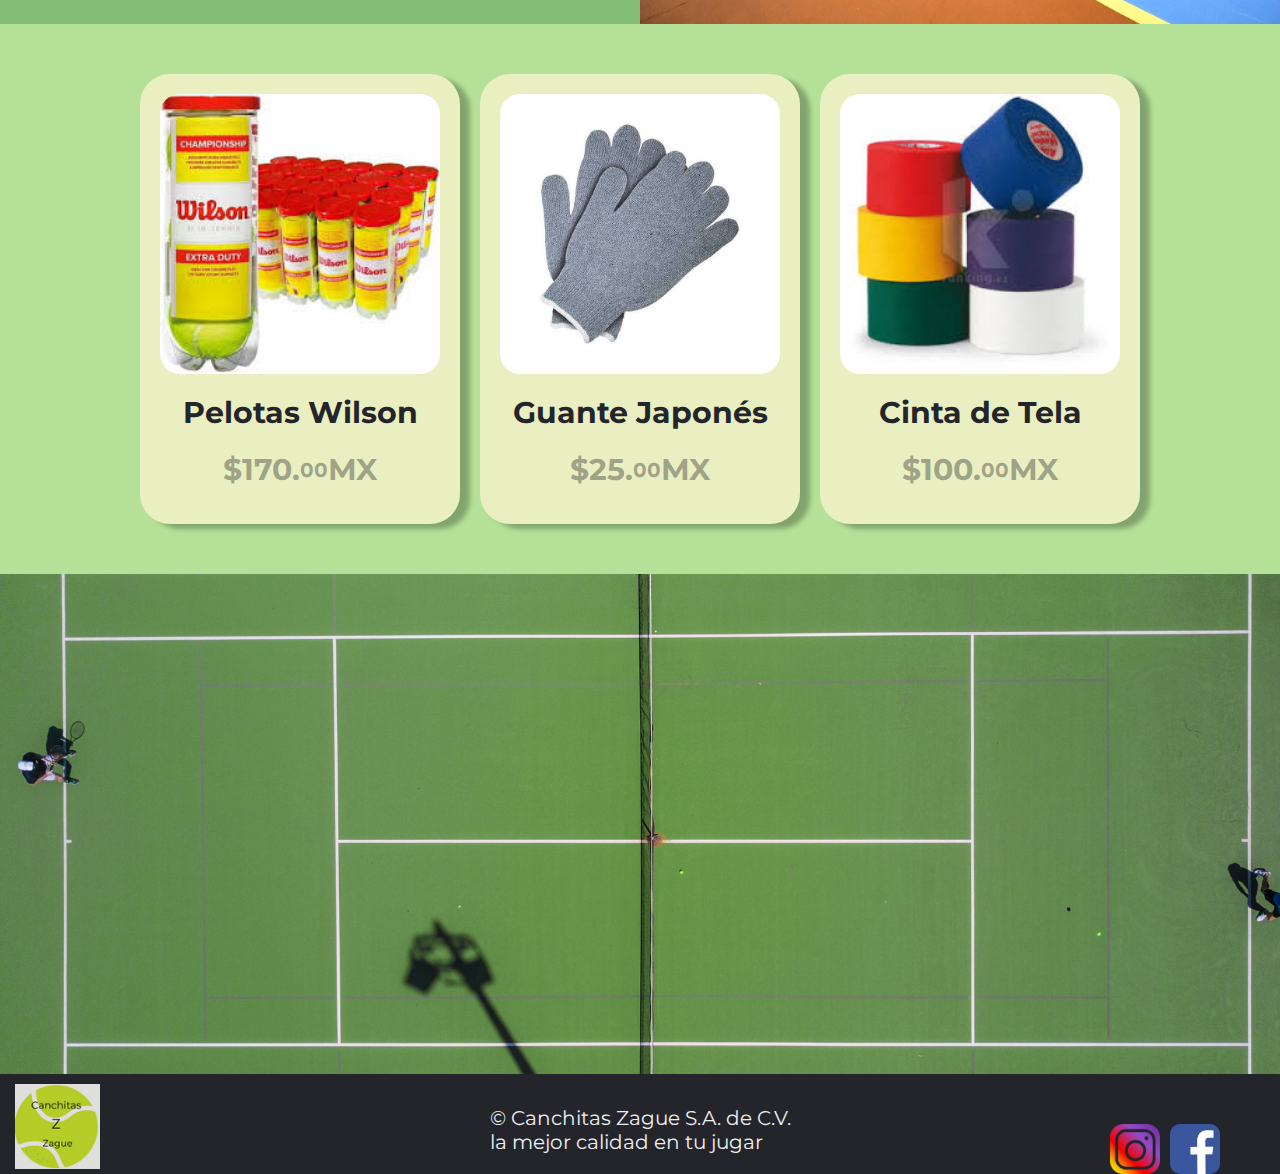
==== commit 090f046f: "El segudno up-date de la pagina" ====
--- a/index.html
+++ b/index.html
@@ -138,21 +138,21 @@
             <div class="content1">
                 <div class="box-1">
 
+                    <img src="assets/img-forn/procuto 2.jpg" alt="muble1">
+                    <a href=""><strong>Pelotas Wilson</strong></a>
+                    <a class="price-con"><strong>$170.</strong><span><strong>00</strong></span><strong> MX</strong></a>
+                </div>
+
+                <div class="box-2">
                     <img src="assets/img-forn/producto-1.jpg" alt="muble1">
-                    <a href=""><strong>Producto</strong></a>
-                    <a class="price-con"><strong>$19.</strong><span><strong>00</strong></span><strong> MX</strong></a>
-                </div>
-
-                <div class="box-2">
-                    <img src="assets/img-forn/procuto 2.jpg" alt="muble1">
-                    <a href=""><strong>Producto</strong></a>
-                    <a class="price-con"><strong>$19.</strong><span><strong>00</strong></span><strong> MX</strong></a>
+                    <a href=""><strong>Guante Japonés</strong></a>
+                    <a class="price-con"><strong>$25.</strong><span><strong>00</strong></span><strong> MX</strong></a>
                 </div>
 
                 <div class="box-3">
                     <img src="assets/img-forn/producto-3.jpg" alt="muble1">
-                    <a href=""><strong>Producto</strong></a>
-                    <a class="price-con"><strong>$19.</strong><span><strong>00</strong></span><strong> MX</strong></a>
+                    <a href=""><strong>Cinta de Tela</strong></a>
+                    <a class="price-con"><strong>$100.</strong><span><strong>00</strong></span><strong> MX</strong></a>
                 </div>
 
             </div>
@@ -160,10 +160,11 @@
         </section>
 
         <section class="mapa" id="mapaid">
+            <div class="imagen-back">
                 <iframe
                     src="https://www.google.com/maps/embed?pb=!1m18!1m12!1m3!1d481994.31129482936!2d-99.9422440671875!3d19.3005983!2m3!1f0!2f0!3f0!3m2!1i1024!2i768!4f13.1!3m3!1m2!1s0x85cd898d55f5849b%3A0x4af8dbcb37597f12!2zRnJvbnTDs24!5e0!3m2!1ses-419!2smx!4v1650447686315!5m2!1ses-419!2smx"
                     allowfullscreen="" loading="lazy" referrerpolicy="no-referrer-when-downgrade"></iframe>
-        
+            </div>
         </section>
 
 
@@ -175,8 +176,10 @@
             </div>
             <div class="Developed">
                 <a>
-                    © Canchitas Zague S.A. de C.V. </a>
+                    © Canchitas Zague S.A. de C.V.<br>
+                    la mejor calidad en tu jugar
                 </a>
+    
 
             </div>
 
--- a/estilos.css
+++ b/estilos.css
@@ -271,7 +271,7 @@
     color: rgb(248, 241, 241);
    }
 .hightlights-section{
-    height: 500px;
+    height: 550px;
     width: 100%;
     display: flex;
     justify-content:center;
@@ -283,7 +283,7 @@
 .box-1{
   background-color: #E9EFC0;
   margin-left: 20px;
-  height: 400px;
+  height: 450px;
   border-radius: 30px;
   box-shadow: 10px 5px 5px #00000046;
   padding: 10px;
@@ -291,7 +291,7 @@
 .box-2{
   background-color: #E9EFC0;
   margin-left: 20px;
-  height: 400px;
+  height: 450px;
 
   border-radius: 30px;
   box-shadow: 10px 5px 5px #00000046;
@@ -301,7 +301,7 @@
 .box-3 {
   background-color: #E9EFC0;
   margin-left: 20px;
-  height: 400px;
+  height: 450px;
   box-shadow:inset;
   border-radius: 30px;
     box-shadow: 10px 5px 5px #00000046;
@@ -316,7 +316,7 @@
   margin-right: 20px;
 }
 .content1 img{
-  height: 250px;
+  height: 300px;
   width: 300px;
   display: flex;
   justify-content: center;
@@ -347,16 +347,23 @@
     width: 100%;
     display: flex;
     justify-content:center;
-    background-color: #000000;
-    background-image:url("/assets/img-forn/img-slide-5.png");
 
 }
 iframe{
   width: 1000px; 
   height: 500px; 
   border:0px;
-}
-
+  display: flex;
+    justify-content:center;
+}
+.imagen-back{
+  background-image:url("/assets/img-forn/img-slide-5.png");
+  height: 500px;
+    width: 100%;
+    display: flex;
+    justify-content:center;
+
+}
 
 .Developed a{
   color: #edf0f1;
@@ -374,6 +381,7 @@
   width: 100%;
   height: 100px;
   background-color: #24252A;
+  margin-top: -2px;
 
 }
 
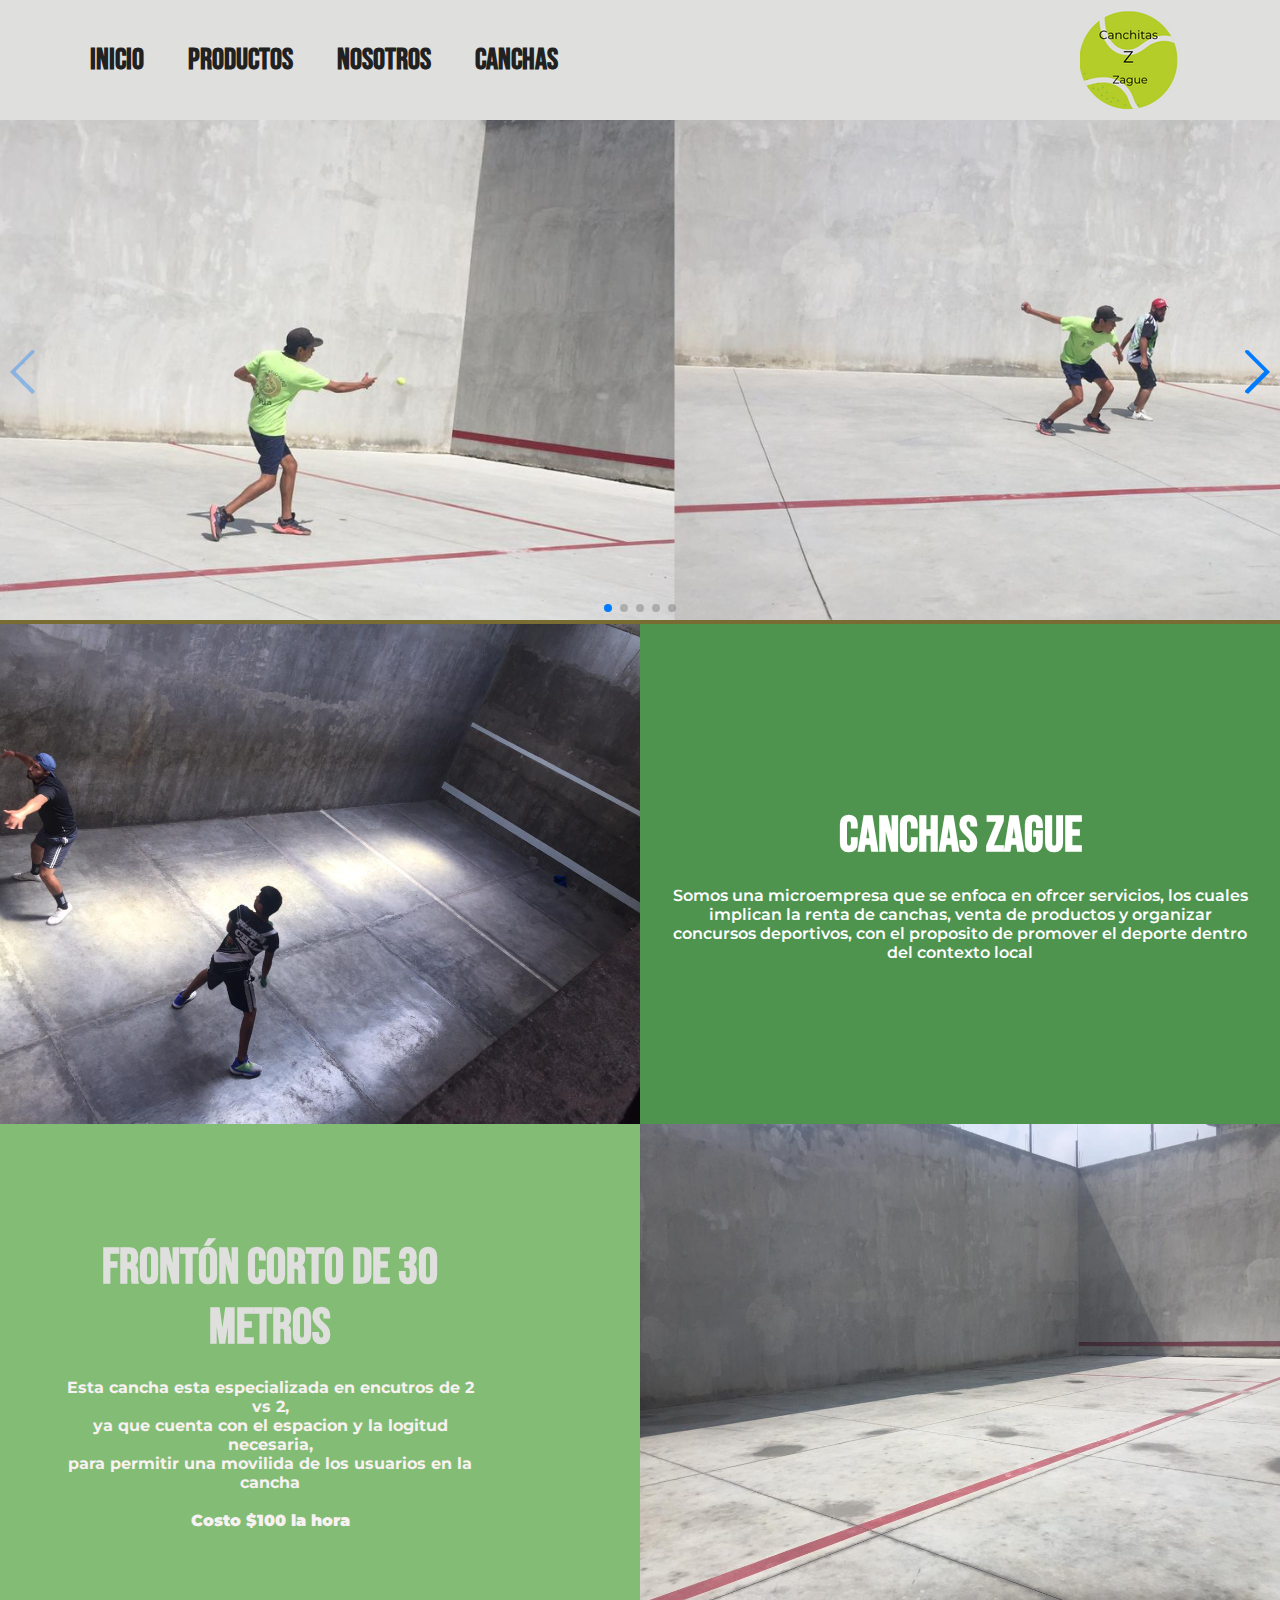
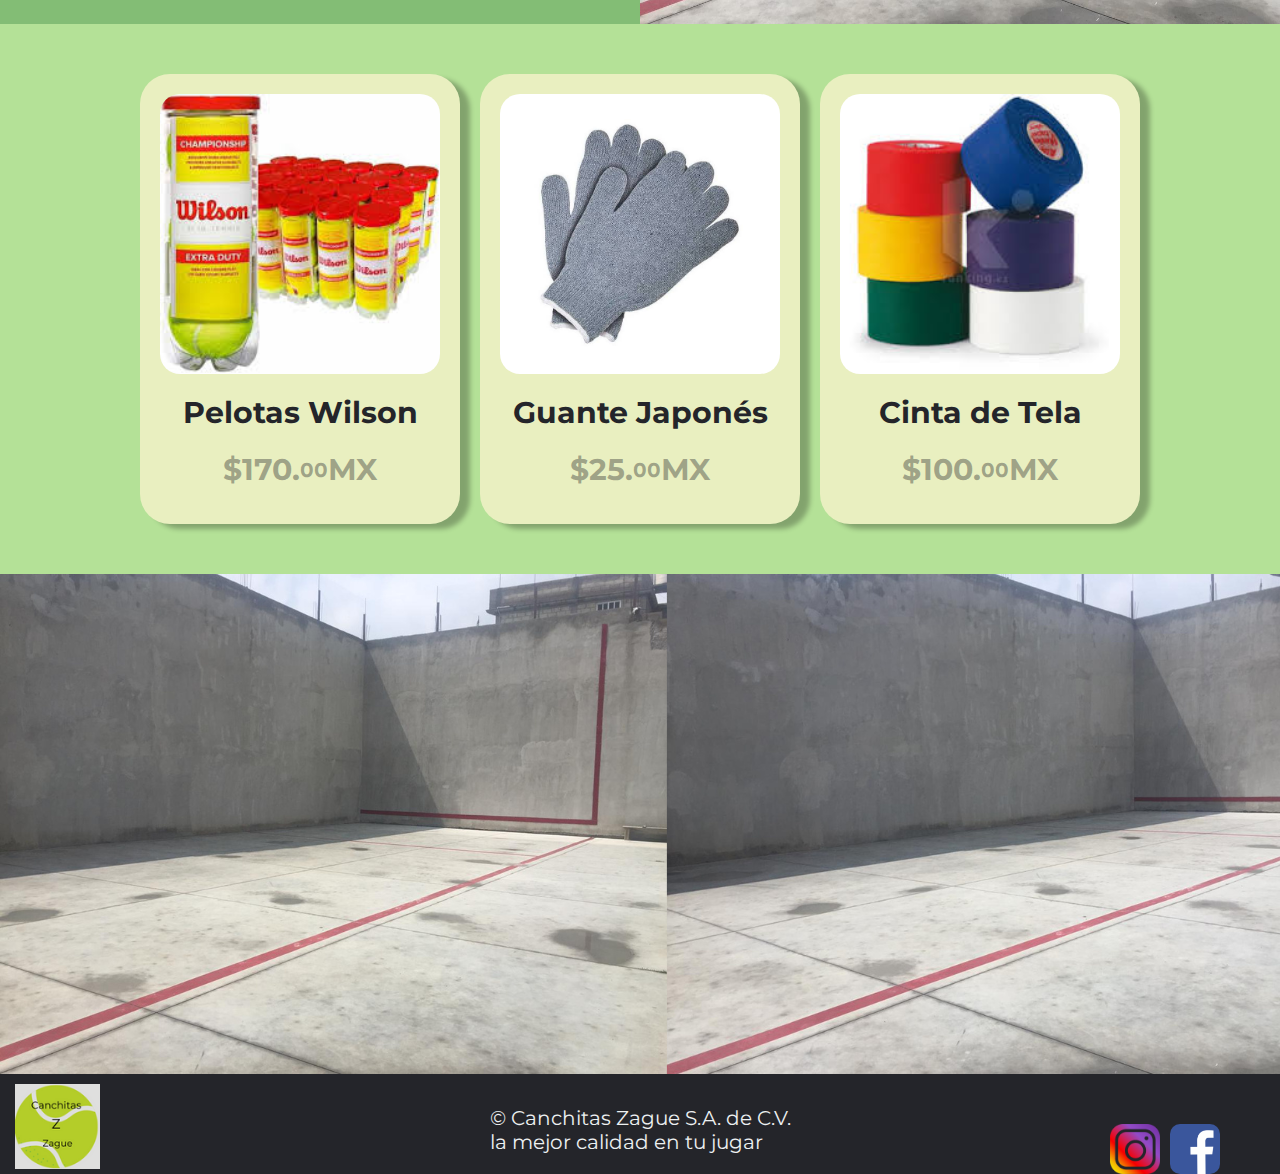
==== commit 6f3a611c: "is ready" ====
--- a/index.html
+++ b/index.html
@@ -40,7 +40,7 @@
 
                             <div class="swiper-slide" role="group" aria-label="1 / 9"
                                 style="width: 100%; margin-right: 1px;">
-                                <img src="assets/img-forn/img-slide-6.png" alt="pd101" height="500px" style=" display: flex;
+                                <img src="assets/img-forn/img-slide-1.png" alt="pd101" height="500px" style=" display: flex;
                                 justify-content: flex-end;
                                 align-items: center;">
 
@@ -48,7 +48,7 @@
                             </div>
                             <div class="swiper-slide" role="group" aria-label="2 / 9"
                                 style="width: 1366px; margin-right: 0px;">
-                                <img src="assets/img-forn/img-slide-7.png" alt="pd101" width="auto" height="500px">
+                                <img src="assets/img-forn/img-slide-2.png" alt="pd101" width="auto" height="500px">
                                 <div class="bantxt">
                                     <h3></h3>
                                 </div>
@@ -100,7 +100,7 @@
         </section>
 
         <section class="first-product" id="f-p">
-            <img src="./assets/img-forn/imagen-fp.jpg">
+            <img src="./assets/img-forn/canchas.jpeg">
             <div class="content-leter-1">
                 <h3>Canchas Zague</h3>
 
@@ -128,7 +128,7 @@
                 </p>
             </div>
 
-            <img src="./assets/img-forn/imagen-sp.jpeg">
+            <img src="./assets/img-forn/long.jpeg">
 
         </section>
 
